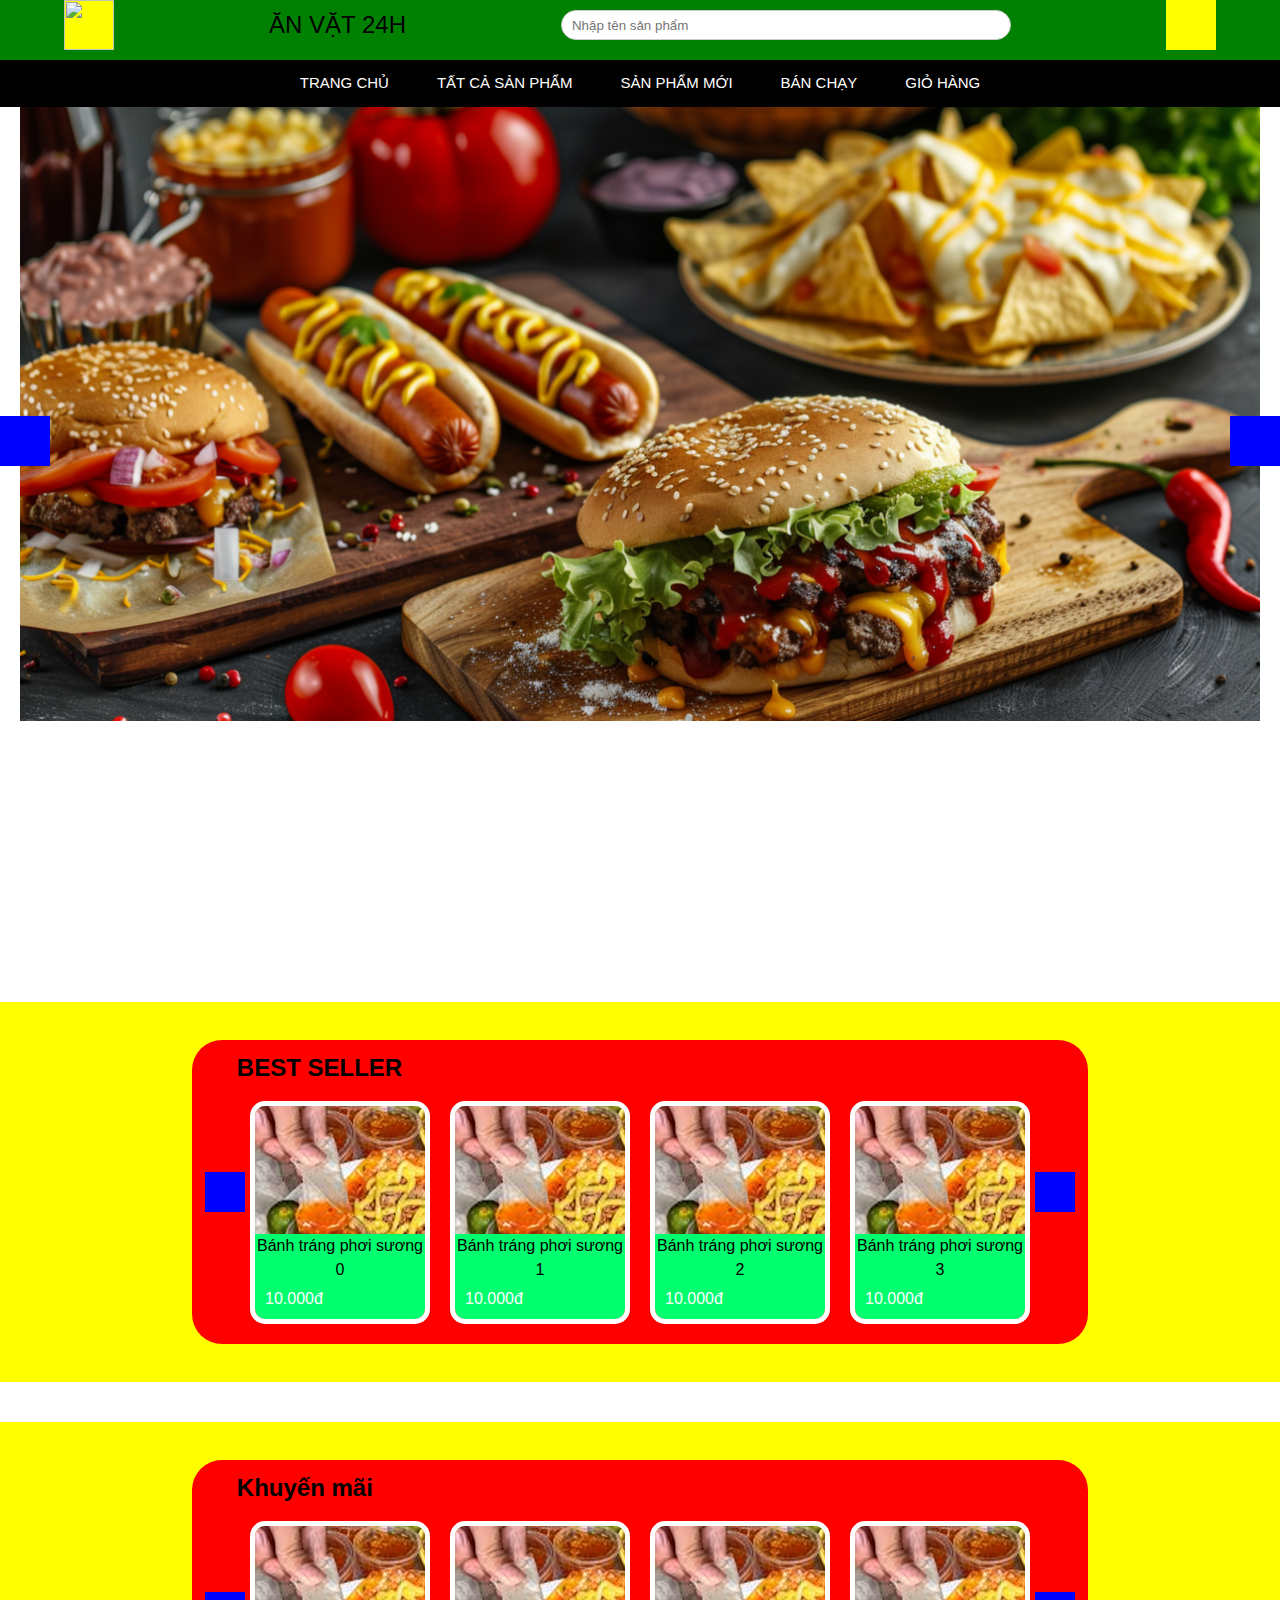
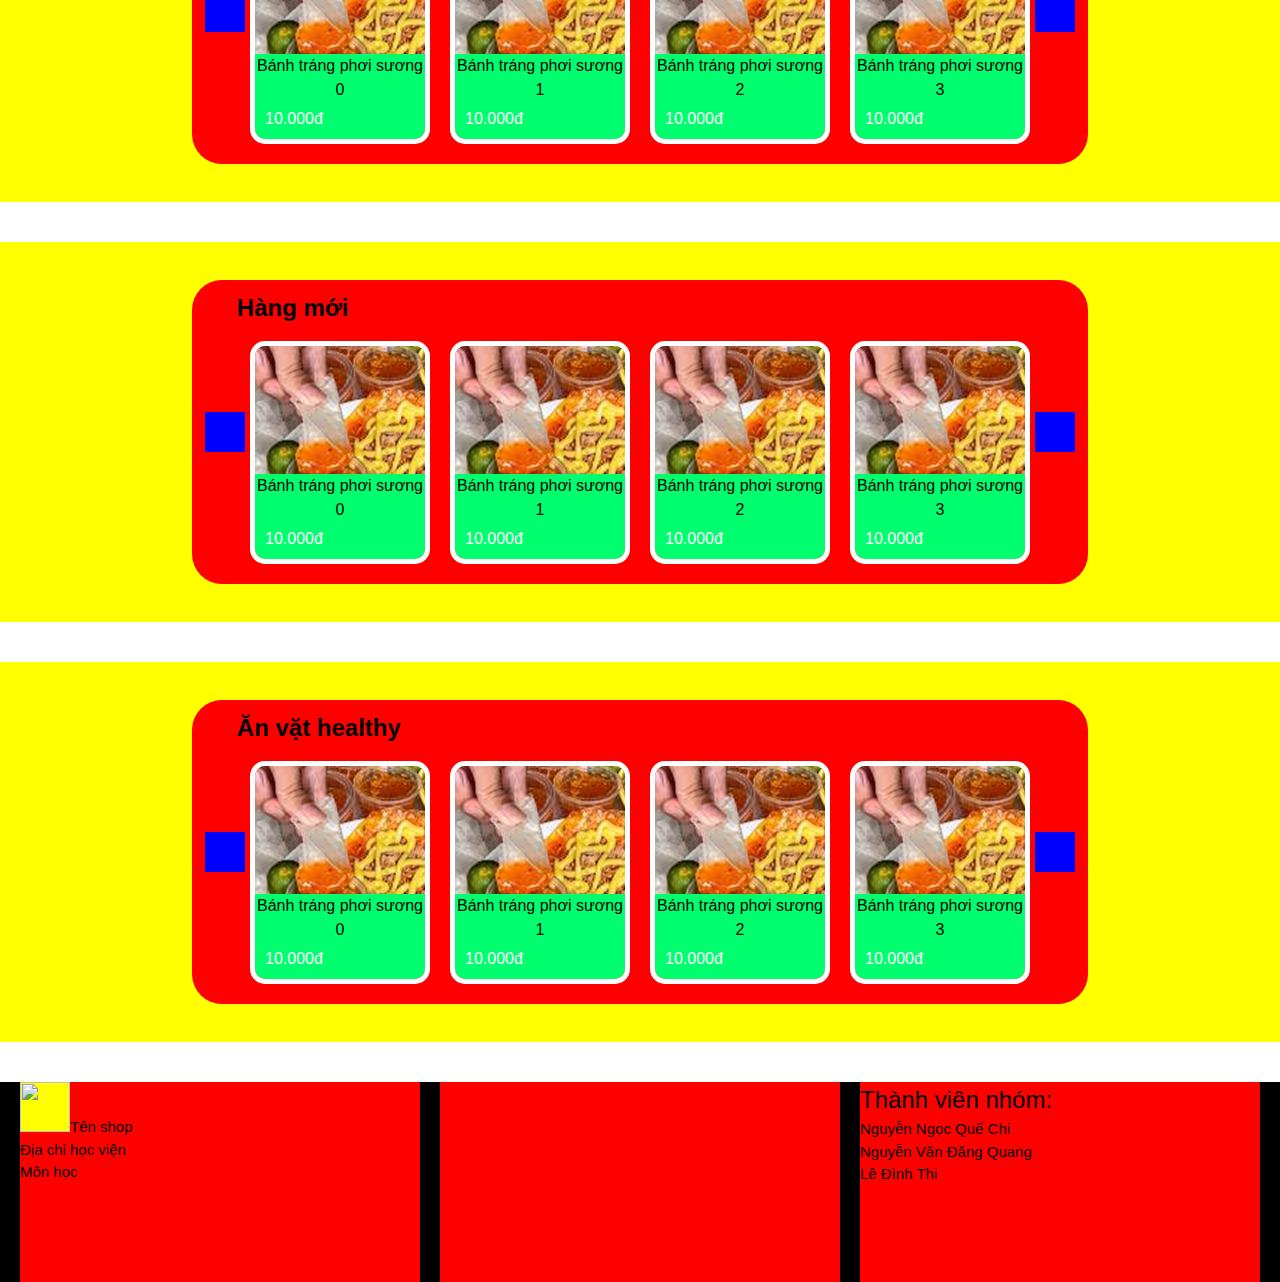
==== index.html @ 22b204b5 "product, slider script" ====
<!DOCTYPE html>
<html lang="en">
<head>
    <meta charset="UTF-8">
    <meta name="viewport" content="width=device-width, initial-scale=1.0">
    <title>Ăn vặt 24h</title>
    <link rel="stylesheet" href="./assets/css/index.css">
    
</head>
<body>
    <header>
        <div class="header-container">
            <img src="" alt="" class="logo">
            <p>ĂN VẶT 24H</p>
            <input type="text" class="search-bar" placeholder="Nhập tên sản phẩm">
            <button class="cart"></button>
        </div>
        <nav>
            <div class="nav-container">
                <a class="nav-item upper" href="#">Trang chủ</a>
                <a class="nav-item upper" href="#all-product">Tất cả sản phẩm</a>
                <a class="nav-item upper" href="#new-product">Sản phẩm mới</a>
                <a class="nav-item upper" href="#best-sellers">Bán chạy</a>
                <a class="nav-item upper" href="#cart">Giỏ hàng</a>
            </div>
        </nav>
    </header>

    <div class="slider">
        <div class="slide-container">
            <div class="slide show" ></div>
            <div class="slide" ></div>
            <div class="slide" ></div>
            <div class="slide" ></div>
        </div>
        <div class="slide-btn-container">
            <button class="left-btn" onclick="changeSlide(-1)"></button>
            <button class="right-btn" onclick="changeSlide(1)"></button>
        </div>
    </div>

    <div class="section">
        <div class="section-content-container">
            <div class="section-title upper">Best seller</div>
            <div class="product-list"></div>
        </div>
        <div class="section-btn-container">
            <button class="prev-btn"></button>
            <button class="next-btn"></button>
        </div>
    </div>
    <div class="section">
        <div class="section-content-container">
            <div class="section-title">Khuyến mãi</div>
            <div class="product-list"></div>
        </div>
        <div class="section-btn-container">
            <button class="prev-btn"></button>
            <button class="next-btn"></button>
        </div>
    </div>
    <div class="section">
        <div class="section-content-container">
            <div class="section-title">Hàng mới</div>
            <div class="product-list"></div>
        </div>
        <div class="section-btn-container">
            <button class="prev-btn"></button>
            <button class="next-btn"></button>
        </div>
    </div>
    <div class="section">
        <div class="section-content-container">
            <div class="section-title">Ăn vặt healthy</div>
            <div class="product-list"></div>
        </div>
        <div class="section-btn-container">
            <button class="prev-btn"></button>
            <button class="next-btn"></button>
        </div>
    </div>

    <footer>
        <div class="info">
            <img src="" alt="" class="logo">Tên shop
            <ul>
                <li>Địa chỉ học viện</li>
                <li>Môn học</li>
            </ul>
        </div>
        <div class="quick-access">
            
        </div>
        <div class="mssvs">
            <p>Thành viên nhóm:</p>
            <ul>
                <li>Nguyễn Ngọc Quế Chi</li>
                <li>Nguyễn Văn Đăng Quang</li>
                <li>Lê Đình Thi</li>
            </ul>
        </div>
    </footer>

    
    <script src="./scripts/slider.js"></script>
    <script src="./scripts/product.js"></script>
</body>
</html>
---- assets/css/index.css ----
* {
    padding: 0;
    margin: 0;
    box-sizing: border-box;
}

.upper {text-transform: uppercase;}
.no-decor-text {text-decoration: none;}
.haft {width: 50%;}
.full {width: 100%;}
.hid {display: none!important;}
.show {display: block!important;}
p {
    font-size: 24px; /* Kích thước chữ cho tiêu đề */
    margin: 0; /* Bỏ khoảng cách mặc định */
}
button {
    border: none;
}
html {
    font-family: Verdana, sans-serif;
    line-height: 22.5px;
    font-size: 15px;
    scroll-behavior: smooth;
}
body {
    background-color: white;    
    height: auto;
    line-height: 1.5;
    max-width: 100vw;
    height: 100vh;
}


#header {}
header {
    position: fixed;
    top: 0;
    left: 0;
    right: 0;
    z-index: 1;
    background-color: green;
}

.header-container {
    display: flex;
    align-items: center;
    justify-content: space-between;
    height: 50px;
    margin: 0 auto; /* Căn giữa*/
    width: 90%;
}

.logo {
    width: 50px;
    height: 50px;
    background-color: yellow;
}

.header-container p {
    position: relative;
}

.search-bar {
    border: 1px solid #ccc;
    border-radius: 20px;
    width: 450px;
    height:  30px;
    line-height: 24px;
}

.search-bar::placeholder {
    padding-left: 10px;
}

.cart {
    width: 50px;
    height: 50px;
    background-color: yellow;
}

nav {
    display: flex;
    margin-top: 10px;
    justify-content: space-between;
    align-items: center;
    height: fit-content;
    background-color: black;
    width: 100%;
}

.nav-container {
    display: flex;
    justify-content: center;
    align-items: center;
    width: fit-content;
    font-size: 0;
    height: 100%;
    position: relative;
    left: 50%;
    transform: translateX(-50%);
}

.nav-item {
    font-size: 15px;
    display: inline-block;
    text-align: center;
    padding: 12px 24px;
    color: white;
    text-decoration: none;
    background-color: black;
}

.nav-item:hover {
    background-color: #ccc;
    color: black;
}

#slider {}
.slider {
    position: relative;
    width: 100%;
    height: 90%;
    margin: 96px auto;
    overflow: hidden;
}

.slide-container {
    position: relative;
    display: flex;
    width: 100%;
    height: 100%;
    align-items: center;
    transition: transform 1.2s ease-in-out; /* Animation cho chuyển động */
}

.slide {
    position: relative;
    min-width: calc(100% - 40px);
    height: 800px; /* Tính giá trị sau */
    margin: 0 20px;
    background: url(../img/slide-1.png) no-repeat ;
    background-size: 100%;
}

.slide-btn-container {
    position: absolute;
    top: calc(0.4 * 800px);
    width: 100%;
    display: flex;
    justify-content: space-between;
}

.slide-btn-container button {
    width: 50px;
    height: 50px;
    background-color: blue;
}

#section {}
.section {
    height: 380px;
    width: 100%;
    background-color: yellow;
    margin-top: 40px;
    display: flex;
    justify-content: center;
    align-items: center;
}

.section-content-container {
    width: 70%;
    height: 80%;
    margin: 0 auto;
    background-color: red;
    border-radius: 30px;
    display: flex;
    flex-direction: column;
    justify-content: flex-start;
    align-items: center;
}

.section-title {
    font-size: 24px;
    font-weight: bold;
    margin-bottom: 20px;
    width: 90%;
    height: fit-content;
    text-align: left;
    position: relative;
    top: 10px;
    /* border: 1px solid black; */
}

#product {}
.product-list {
    position: relative;
    display: flex;
    margin-top: 10px;
    /* width: 86%; */
    height: 70%;
    padding: 0 20px;
    transition: transform 0.6s ease-in-out;
    column-count: 4;
    column-gap: 30px;
    /* border: 1px solid black; */
}

.product {
    width: 170px;
    min-width: 20%;
    background-color: rgb(0, 255, 110);
    border-radius: 10px;
    overflow: hidden;
    outline: 5px solid white;
    /* transition: transform 0.6s ease-in-out; */
}

.product .product-img {
    position: relative;
    width: 100%;
    height: 60%;
    margin: 0 auto;
    background: url(../img/banh-trang-phoi-suong.png) no-repeat;
}

.product .name {
    font-size: 16px;
    text-align: center;
}

.product .price {
    font-size: 16px;
    color: white;
    text-align: left;
    text-indent: 10px;
    margin-top: 5px;
}

.section-btn-container {
    position: absolute;
    display: flex;
    width: 68%;
    justify-content: space-between;
}

.section-btn-container button {
    width: 40px;
    height: 40px;
    background-color: blue;
}

#footer {}
footer {
    display: flex;
    justify-content: space-evenly;
    width: 100%;
    height: 200px;
    background-color: black;
    margin-top: 40px;
}

footer div {
    width: 400px;
    background-color: red;
}

#animation {}
@keyframes slide-in-right {
    0% {
        transform: translateX(100vw);
    }

    100% {
        transform: translateX(0);
    }
}

.slide-in-right-normal {
    animation: slide-in-right 5s cubic-bezier(0.250, 0.460, 0.450, 0.940) 0s infinite normal both;
    
}

@keyframes slide-out-left {
    0% {
        transform: translateX(0);
    }
    
    100% {
        transform: translateX(-100vw);
    }
}

.slide-out-left-normal {
    animation: slide-out-left 5s cubic-bezier(0.250, 0.460, 0.450, 0.940) 0s infinite normal both;
}
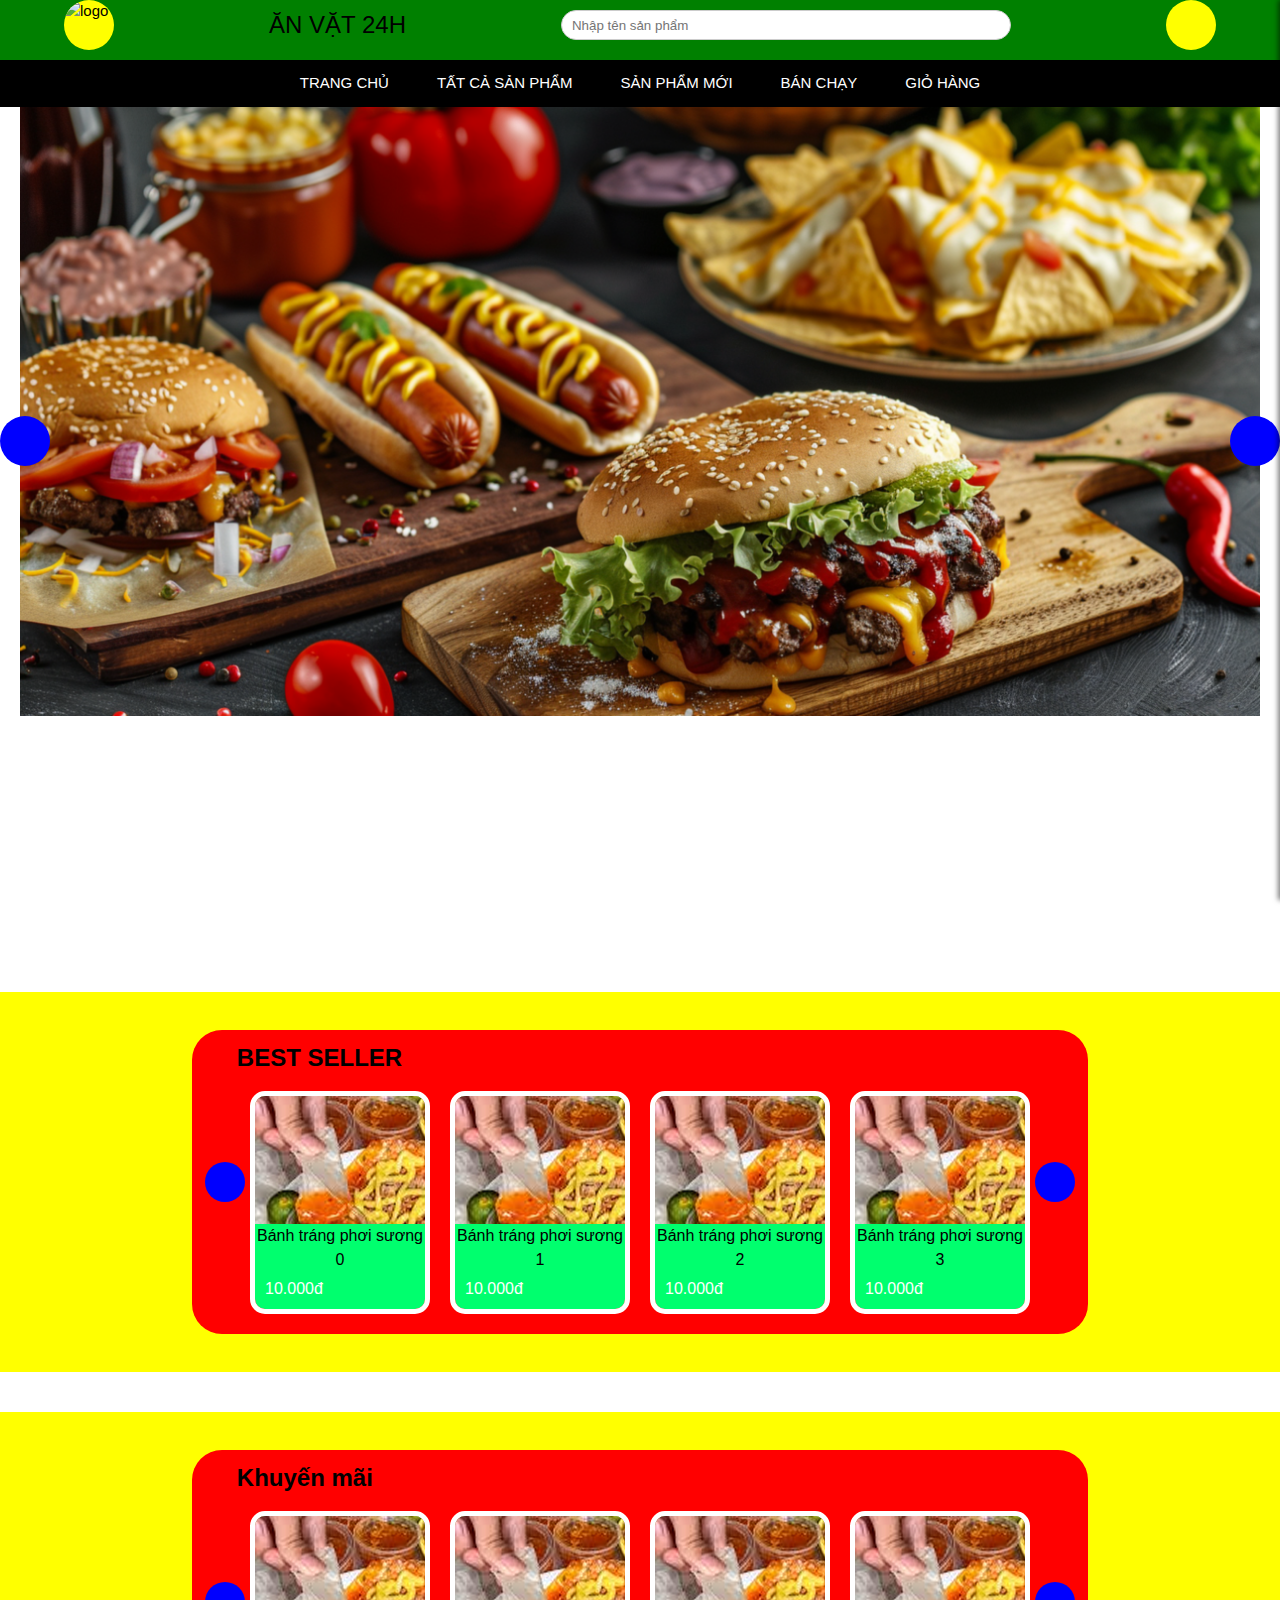
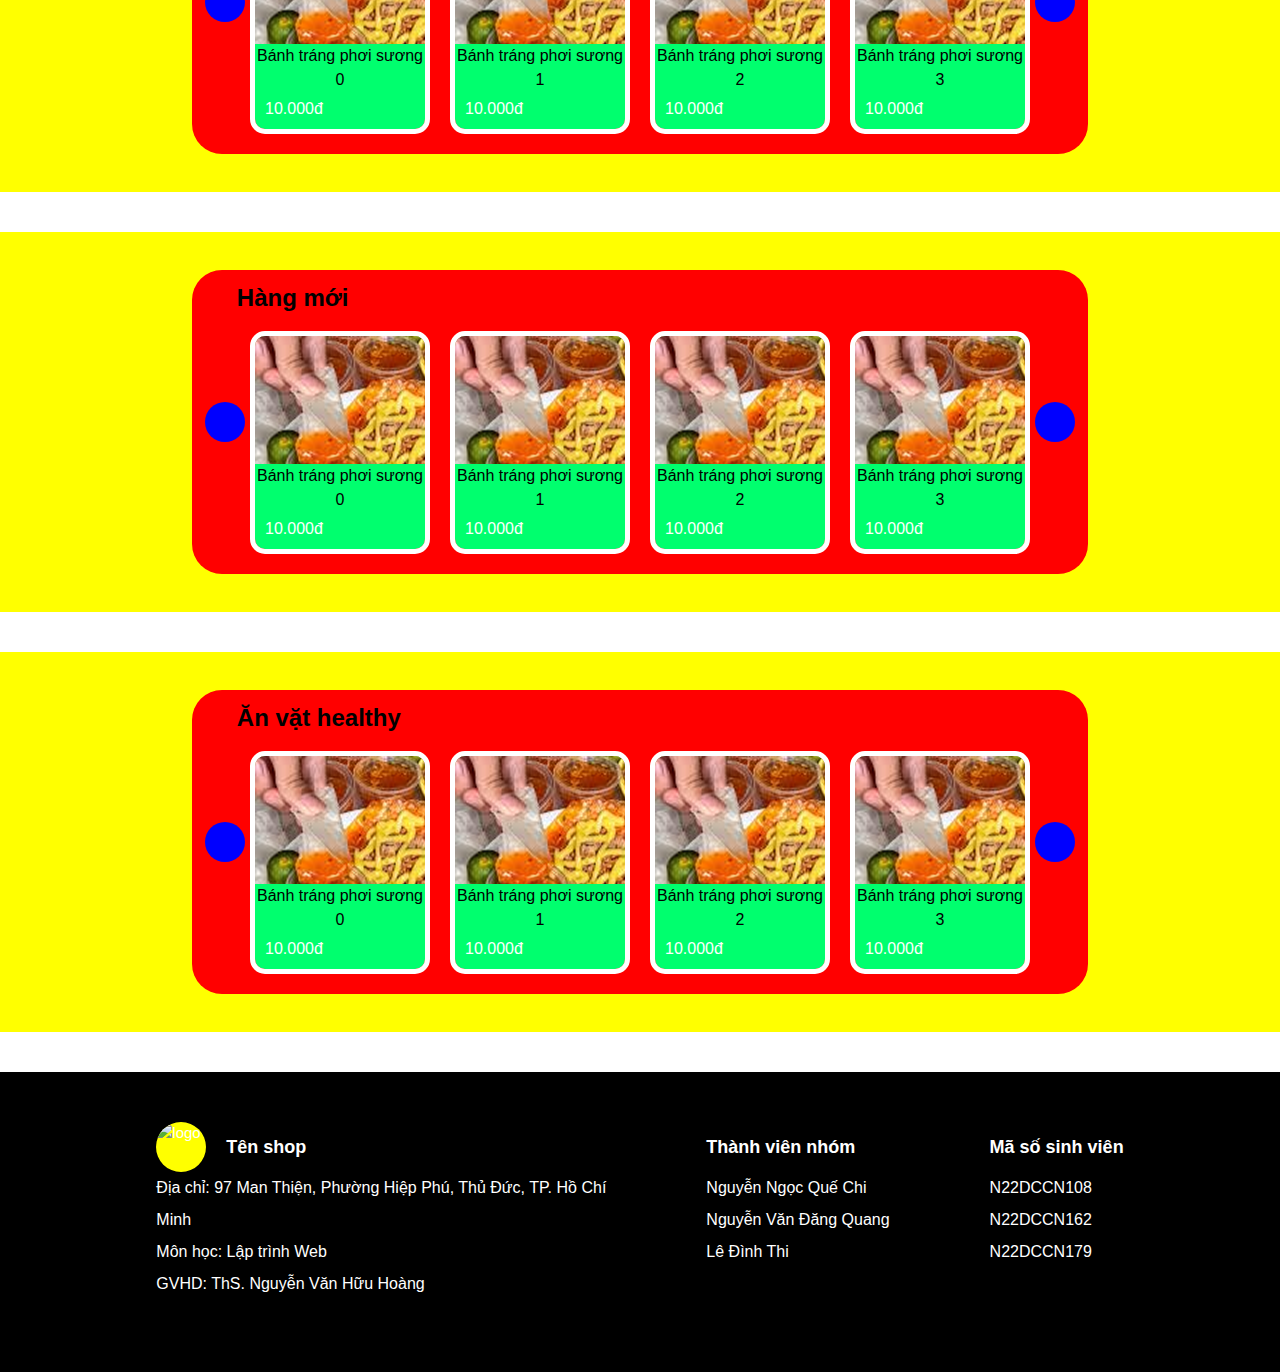
==== commit b04e9985: "a lot" ====
--- a/index.html
+++ b/index.html
@@ -10,10 +10,10 @@
 <body>
     <header>
         <div class="header-container">
-            <img src="" alt="" class="logo">
+            <img src="" alt="logo" class="logo">
             <p>ĂN VẶT 24H</p>
             <input type="text" class="search-bar" placeholder="Nhập tên sản phẩm">
-            <button class="cart"></button>
+            <button class="cart-btn"></button>
         </div>
         <nav>
             <div class="nav-container">
@@ -25,6 +25,74 @@
             </div>
         </nav>
     </header>
+
+    <div class="overlay"></div>
+    <div class="cart-side-section">
+        <button class="close-cart-btn"></button>
+        <div class="cart-section-title">
+            <i class="icon-cart"></i>
+            <p>Sản phẩm</p>
+        </div>
+        <div class="cart-list">
+            <div class="cart-item">
+                <div class="item-quantity">
+                    <button class="plus-btn">+</button>
+                    <p class="quantity">1</p>
+                    <button class="minus-btn">-</button>
+                </div>
+                <img src="" alt="">
+                <div class="cart-item-info">
+                    <p class="item-name">Bánh tráng phơi sương</p>
+                    <div class="calculate">
+                        <span class="unit-price">10.000đ</span>
+                         x 
+                        <span class="quantity">1</span>
+                    </div>
+                    <p class="total-price">10.000đ</p>
+                </div>
+                <button class="remove-btn"></button>
+            </div>
+            <div class="cart-item">
+                <div class="item-quantity">
+                    <button class="plus-btn">+</button>
+                    <p class="quantity">2</p>
+                    <button class="minus-btn">-</button>
+                </div>
+                <img src="" alt="">
+                <div class="cart-item-info">
+                    <p class="item-name">Bánh tráng phơi sương</p>
+                    <div class="calculate">
+                        <span class="unit-price">10.000đ</span>
+                         x 
+                        <span class="quantity">2</span>
+                    </div>
+                    <p class="total-price">20.000đ</p>
+                </div>
+                <button class="remove-btn"></button>
+            </div>
+            <div class="cart-item">
+                <div class="item-quantity">
+                    <button class="plus-btn">+</button>
+                    <p class="quantity">3</p>
+                    <button class="minus-btn">-</button>
+                </div>
+                <img src="" alt="">
+                <div class="cart-item-info">
+                    <p class="item-name">Bánh tráng phơi sương</p>
+                    <div class="calculate">
+                        <span class="unit-price">10.000đ</span>
+                         x 
+                        <span class="quantity">3</span>
+                    </div>
+                    <p class="total-price">30.000đ</p>
+                </div>
+                <button class="remove-btn"></button>
+            </div>
+        </div>
+        <div class="cart-link">
+            <a href="">Xem giỏ hàng</a>
+        </div>
+    </div>
 
     <div class="slider">
         <div class="slide-container">
@@ -81,28 +149,41 @@
     </div>
 
     <footer>
-        <div class="info">
-            <img src="" alt="" class="logo">Tên shop
+        <div class="footer-column">
+            <div class="footer-column-title">
+                <img src="" alt="logo" class="logo">
+                <p>Tên shop</p>
+            </div>
             <ul>
-                <li>Địa chỉ học viện</li>
-                <li>Môn học</li>
+                <li>Địa chỉ: 97 Man Thiện, Phường Hiệp Phú, Thủ Đức, TP. Hồ Chí Minh</li>
+                <li>Môn học: Lập trình Web</li>
+                <li>GVHD: ThS. Nguyễn Văn Hữu Hoàng</li>
             </ul>
         </div>
-        <div class="quick-access">
-            
-        </div>
-        <div class="mssvs">
-            <p>Thành viên nhóm:</p>
+        <div class="footer-column">
+            <div class="footer-column-title">
+                <p>Thành viên nhóm</p>
+            </div>
             <ul>
                 <li>Nguyễn Ngọc Quế Chi</li>
                 <li>Nguyễn Văn Đăng Quang</li>
                 <li>Lê Đình Thi</li>
             </ul>
         </div>
+        <div class="footer-column">
+            <div class="footer-column-title">
+                <p>Mã số sinh viên</p>
+            </div>
+            <ul>
+                <li>N22DCCN108</li>
+                <li>N22DCCN162</li>
+                <li>N22DCCN179</li>
+            </ul>
+        </div>
     </footer>
 
-    
     <script src="./scripts/slider.js"></script>
     <script src="./scripts/product.js"></script>
+    <script src="./scripts/toggle_cart_section.js"></script>
 </body>
 </html>--- a/assets/css/index.css
+++ b/assets/css/index.css
@@ -10,12 +10,17 @@
 .full {width: 100%;}
 .hid {display: none!important;}
 .show {display: block!important;}
+.no-scroll {overflow: hidden;}
+a {
+    text-decoration: none;
+}
 p {
-    font-size: 24px; /* Kích thước chữ cho tiêu đề */
-    margin: 0; /* Bỏ khoảng cách mặc định */
+    font-size: 24px;
+    margin: 0;
 }
 button {
     border: none;
+    border-radius: 50%;
 }
 html {
     font-family: Verdana, sans-serif;
@@ -27,10 +32,10 @@
     background-color: white;    
     height: auto;
     line-height: 1.5;
-    max-width: 100vw;
-    height: 100vh;
-}
-
+    width: 100%;
+    height: 100%;
+    box-sizing: border-box;
+}
 
 #header {}
 header {
@@ -38,7 +43,7 @@
     top: 0;
     left: 0;
     right: 0;
-    z-index: 1;
+    z-index: 10;
     background-color: green;
 }
 
@@ -47,13 +52,14 @@
     align-items: center;
     justify-content: space-between;
     height: 50px;
-    margin: 0 auto; /* Căn giữa*/
+    margin: 0 auto;
     width: 90%;
 }
 
 .logo {
     width: 50px;
     height: 50px;
+    border-radius: 50%;
     background-color: yellow;
 }
 
@@ -73,7 +79,7 @@
     padding-left: 10px;
 }
 
-.cart {
+.cart-btn {
     width: 50px;
     height: 50px;
     background-color: yellow;
@@ -107,13 +113,157 @@
     text-align: center;
     padding: 12px 24px;
     color: white;
-    text-decoration: none;
     background-color: black;
 }
 
 .nav-item:hover {
     background-color: #ccc;
     color: black;
+}
+
+.overlay {
+    position: fixed;
+    top: 0;
+    left: 0;
+    width: 100%;
+    height: 100%;
+    background-color: rgba(0, 0, 0, 0.5);
+    display: none;
+    z-index: 20;
+}
+
+#cart-section {}
+.cart-side-section {
+    position: fixed;
+    top: 0;
+    right: 0;
+    width: 700px;
+    height: 100vh;
+    background-color: white;
+    box-shadow: -2px 0 5px rgba(0, 0, 0, 0.5);
+    z-index: 30;
+    transform: translateX(100%);
+    transition: transform 0.1s ease-in-out;
+    display: flex;
+    flex-direction: column;
+    gap: 20px;
+    align-items: center;
+    overflow: hidden;
+}
+
+.cart-section-title {
+    display: inline-flex;
+    width: 90%;
+    align-items: center;
+    gap: 10px;
+    margin-top: 20px;
+}
+
+.cart-section-title p {
+    font-size: 18px;
+}
+
+.icon-cart {
+    width: 36px;
+    height: 36px;
+    background-color: blue;
+}
+
+.close-cart-btn {
+    position: absolute;
+    top: 20px;
+    right: 40px;
+    width: 36px;
+    height: 36px;
+    background-color: red;
+}
+
+.cart-list {
+    display: flex;
+    flex-direction: column;
+    align-items: center;
+    gap: 5px;
+    width: 100%;
+    height: 80%;
+    overflow-y: scroll;
+    padding: 20px;
+    box-sizing: border-box;
+}
+
+.cart-item {
+    width: 100%;
+    height: 100px;
+    background-color: beige;
+    display: grid;
+    grid-template-areas: 'quantity image info info info remove-btn';
+    /* justify-content: space-between; */
+    align-items: center;
+    padding: 0 20px;
+    box-sizing: border-box;
+}
+
+.cart-item .item-quantity {
+    grid-area: quantity;
+    justify-self: start;
+    text-align: center;
+}
+
+.item-quantity button {
+    border: 1px solid black;
+    border-radius: 5px;
+    width: 26px;
+    height: 26px;
+    line-height: 26px;
+    font-size: 30px;
+}
+
+.item-quantity p {
+    font-size: 20px;
+}
+
+.cart-item img {
+    grid-area: image;
+    width: 60px;
+    height: 60px;
+    border-radius: 50%;
+    background-color: blue;
+}
+
+.cart-item .item-info {
+    grid-area: info;
+}
+
+.cart-item .remove-btn {
+    grid-area: remove-btn;
+    justify-self: end;
+    width: 30px;
+    height: 30px;
+    background-color: red;
+}
+
+
+.cart-link {
+    position: sticky;
+    display: flex;
+    justify-content: center;
+    bottom: 0;
+    width: 100%;
+    height: 150px;
+}
+
+.cart-link a {
+    width: 80%;
+    height: 40px;
+    line-height: 40px;
+    font-size: 18px;
+    text-align: center;
+    border-radius: 20px;
+    color: white;
+    background-color: green;
+}
+
+.cart-link a:hover {
+    background-color: rgb(0, 100, 0);
 }
 
 #slider {}
@@ -253,16 +403,42 @@
 #footer {}
 footer {
     display: flex;
-    justify-content: space-evenly;
-    width: 100%;
-    height: 200px;
+    justify-content: center;
+    align-items: center;
+    width: 100%;
+    height: 300px;
     background-color: black;
     margin-top: 40px;
 }
 
-footer div {
-    width: 400px;
-    background-color: red;
+.footer-column {
+    width: fit-content;
+    max-width: 450px;
+    min-height: 200px;
+    margin: auto 50px;
+    color: white;
+}
+
+footer p {
+    font-size: 18px;
+    font-weight: bold;
+}
+
+footer ul {
+    text-align: justify;
+    list-style: none;
+}
+
+footer li {
+    font-size: 16px;
+    line-height: 32px;
+}
+
+.footer-column-title {
+    display: inline-flex;
+    align-items: center;
+    gap: 20px;
+    min-height: 50px;
 }
 
 #animation {}
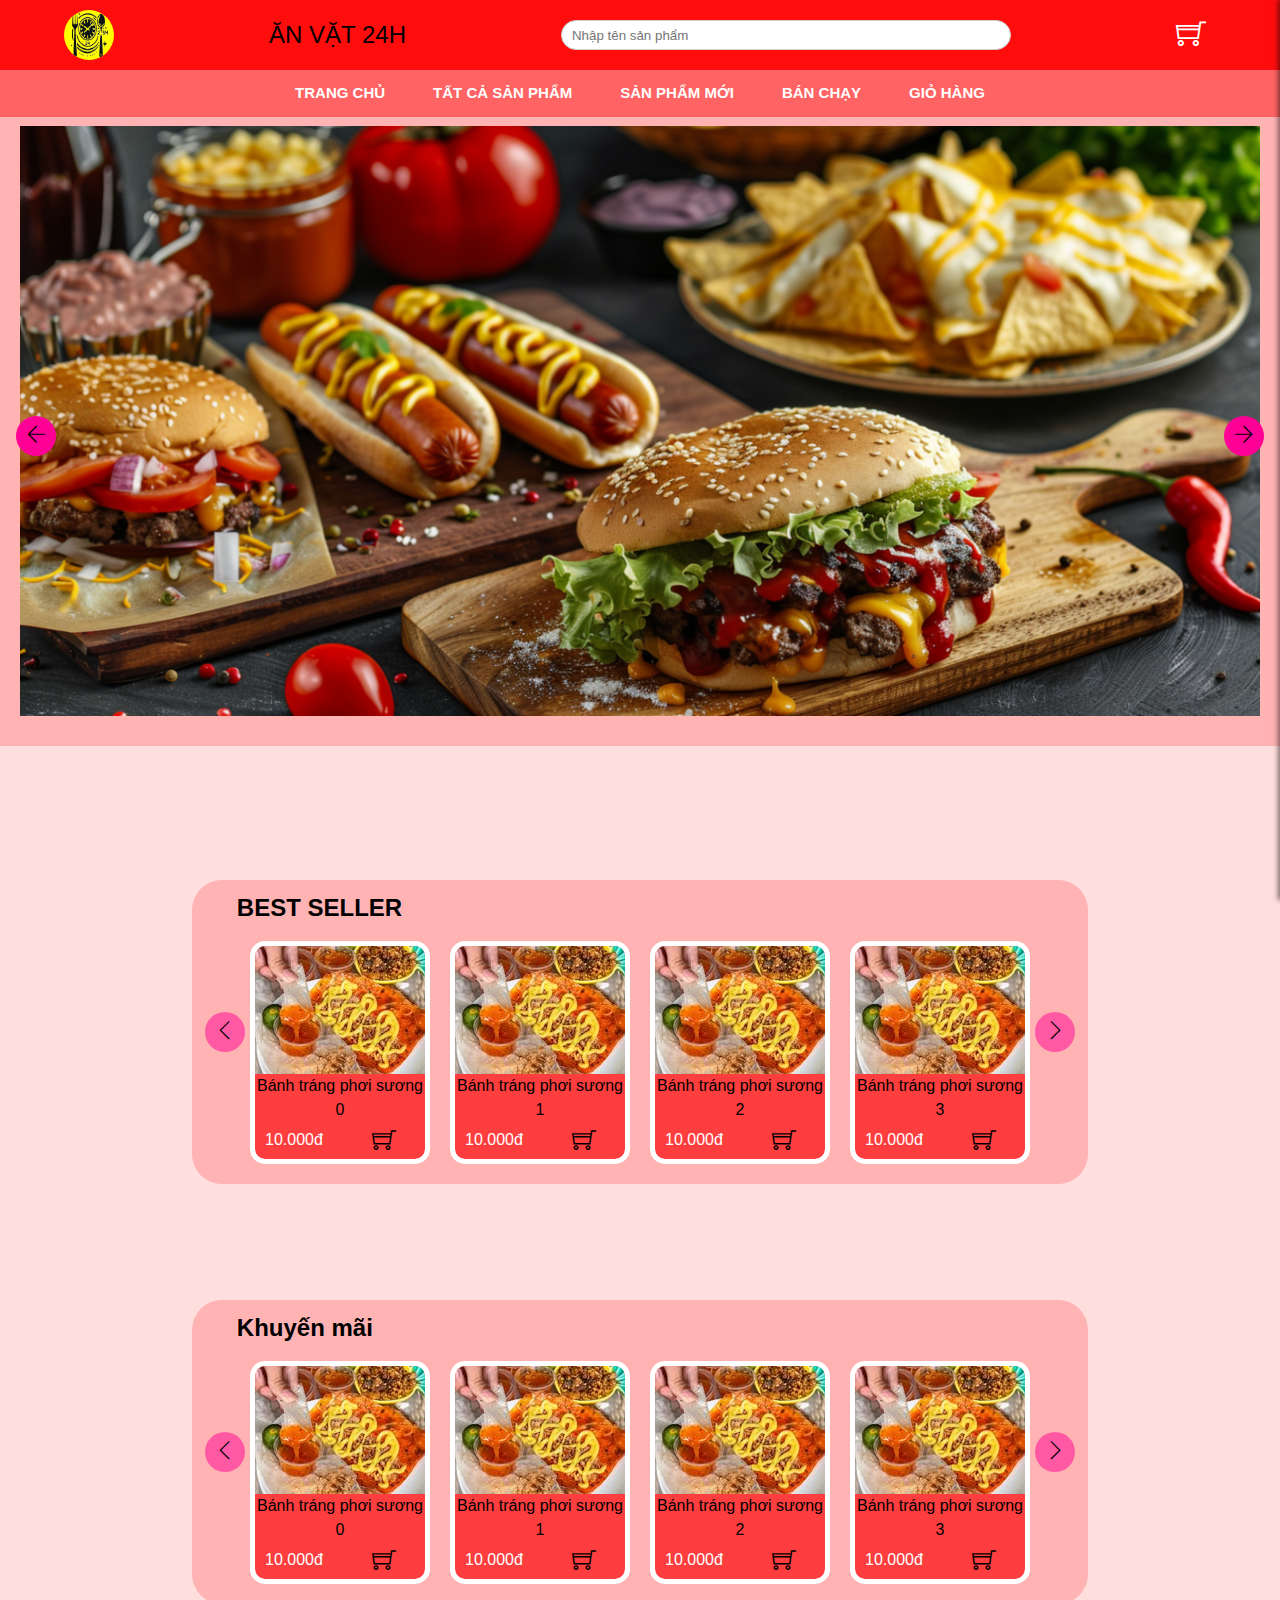
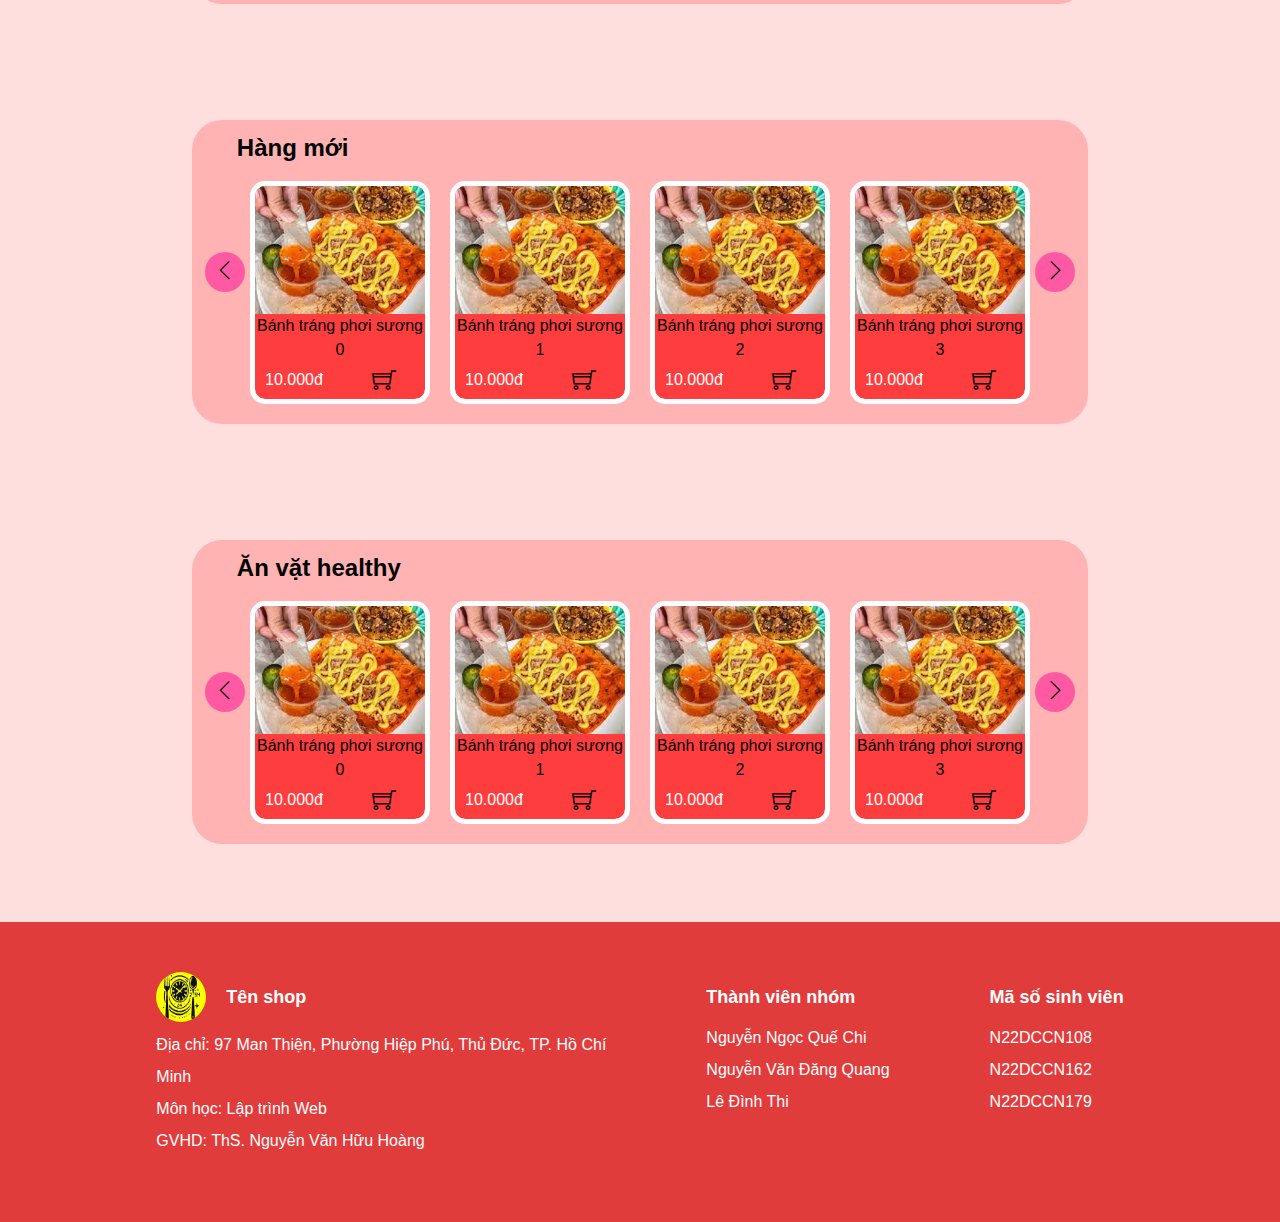
==== commit 7b1e8afb: "alot" ====
--- a/index.html
+++ b/index.html
@@ -5,15 +5,17 @@
     <meta name="viewport" content="width=device-width, initial-scale=1.0">
     <title>Ăn vặt 24h</title>
     <link rel="stylesheet" href="./assets/css/index.css">
-    
+    <link rel="stylesheet" href="./assets/fonts_icons/themify-icons-font/themify-icons/themify-icons.css">
 </head>
-<body>
+<div>
     <header>
         <div class="header-container">
             <img src="" alt="logo" class="logo">
             <p>ĂN VẶT 24H</p>
             <input type="text" class="search-bar" placeholder="Nhập tên sản phẩm">
-            <button class="cart-btn"></button>
+            <button class="cart-btn btn-hover-black-transparent">
+                <i class="ti-shopping-cart"></i>
+            </button>
         </div>
         <nav>
             <div class="nav-container">
@@ -21,130 +23,226 @@
                 <a class="nav-item upper" href="#all-product">Tất cả sản phẩm</a>
                 <a class="nav-item upper" href="#new-product">Sản phẩm mới</a>
                 <a class="nav-item upper" href="#best-sellers">Bán chạy</a>
-                <a class="nav-item upper" href="#cart">Giỏ hàng</a>
+                <a class="nav-item upper" href="test.html">Giỏ hàng</a>
             </div>
         </nav>
     </header>
 
-    <div class="overlay"></div>
-    <div class="cart-side-section">
-        <button class="close-cart-btn"></button>
-        <div class="cart-section-title">
-            <i class="icon-cart"></i>
-            <p>Sản phẩm</p>
-        </div>
-        <div class="cart-list">
-            <div class="cart-item">
-                <div class="item-quantity">
-                    <button class="plus-btn">+</button>
-                    <p class="quantity">1</p>
-                    <button class="minus-btn">-</button>
-                </div>
-                <img src="" alt="">
-                <div class="cart-item-info">
-                    <p class="item-name">Bánh tráng phơi sương</p>
-                    <div class="calculate">
-                        <span class="unit-price">10.000đ</span>
-                         x 
-                        <span class="quantity">1</span>
-                    </div>
-                    <p class="total-price">10.000đ</p>
-                </div>
-                <button class="remove-btn"></button>
-            </div>
-            <div class="cart-item">
-                <div class="item-quantity">
-                    <button class="plus-btn">+</button>
-                    <p class="quantity">2</p>
-                    <button class="minus-btn">-</button>
-                </div>
-                <img src="" alt="">
-                <div class="cart-item-info">
-                    <p class="item-name">Bánh tráng phơi sương</p>
-                    <div class="calculate">
-                        <span class="unit-price">10.000đ</span>
-                         x 
-                        <span class="quantity">2</span>
-                    </div>
-                    <p class="total-price">20.000đ</p>
-                </div>
-                <button class="remove-btn"></button>
-            </div>
-            <div class="cart-item">
-                <div class="item-quantity">
-                    <button class="plus-btn">+</button>
-                    <p class="quantity">3</p>
-                    <button class="minus-btn">-</button>
-                </div>
-                <img src="" alt="">
-                <div class="cart-item-info">
-                    <p class="item-name">Bánh tráng phơi sương</p>
-                    <div class="calculate">
-                        <span class="unit-price">10.000đ</span>
-                         x 
-                        <span class="quantity">3</span>
-                    </div>
-                    <p class="total-price">30.000đ</p>
-                </div>
-                <button class="remove-btn"></button>
-            </div>
-        </div>
-        <div class="cart-link">
-            <a href="">Xem giỏ hàng</a>
-        </div>
-    </div>
-
-    <div class="slider">
-        <div class="slide-container">
-            <div class="slide show" ></div>
-            <div class="slide" ></div>
-            <div class="slide" ></div>
-            <div class="slide" ></div>
-        </div>
-        <div class="slide-btn-container">
-            <button class="left-btn" onclick="changeSlide(-1)"></button>
-            <button class="right-btn" onclick="changeSlide(1)"></button>
-        </div>
-    </div>
-
-    <div class="section">
-        <div class="section-content-container">
-            <div class="section-title upper">Best seller</div>
-            <div class="product-list"></div>
-        </div>
-        <div class="section-btn-container">
-            <button class="prev-btn"></button>
-            <button class="next-btn"></button>
-        </div>
-    </div>
-    <div class="section">
-        <div class="section-content-container">
-            <div class="section-title">Khuyến mãi</div>
-            <div class="product-list"></div>
-        </div>
-        <div class="section-btn-container">
-            <button class="prev-btn"></button>
-            <button class="next-btn"></button>
-        </div>
-    </div>
-    <div class="section">
-        <div class="section-content-container">
-            <div class="section-title">Hàng mới</div>
-            <div class="product-list"></div>
-        </div>
-        <div class="section-btn-container">
-            <button class="prev-btn"></button>
-            <button class="next-btn"></button>
-        </div>
-    </div>
-    <div class="section">
-        <div class="section-content-container">
-            <div class="section-title">Ăn vặt healthy</div>
-            <div class="product-list"></div>
-        </div>
-        <div class="section-btn-container">
-            <button class="prev-btn"></button>
-            <button class="next-btn"></button>
+    <div id="content">
+        <div class="overlay"></div>
+        <div class="cart-side-section">
+            <button class="close-cart-btn btn-hover-black-transparent">x</button>
+            <div class="cart-section-title">
+                <div class="icon-container">
+                    <i class="ti-shopping-cart-full"></i>
+                </div>
+                <p>Sản phẩm</p>
+            </div>
+            <div class="cart-list">
+                <div class="cart-item">
+                    <div class="item-quantity">
+                        <button class="plus-btn">+</button>
+                        <p class="quantity">1</p>
+                        <button class="minus-btn">-</button>
+                    </div>
+                    <img src="" alt="">
+                    <div class="cart-item-info">
+                        <p class="item-name">Bánh tráng phơi sương</p>
+                        <div class="calculate">
+                            <span class="unit-price">10.000đ</span>
+                            x 
+                            <span class="quantity">1</span>
+                        </div>
+                        <p class="total-price">10.000đ</p>
+                    </div>
+                    <button class="remove-btn btn-hover-black-transparent">x</button>
+                </div>
+                <div class="cart-item">
+                    <div class="item-quantity">
+                        <button class="plus-btn">+</button>
+                        <p class="quantity">2</p>
+                        <button class="minus-btn">-</button>
+                    </div>
+                    <img src="" alt="">
+                    <div class="cart-item-info">
+                        <p class="item-name">Bánh tráng phơi sương</p>
+                        <div class="calculate">
+                            <span class="unit-price">10.000đ</span>
+                            x 
+                            <span class="quantity">2</span>
+                        </div>
+                        <p class="total-price">20.000đ</p>
+                    </div>
+                    <button class="remove-btn btn-hover-black-transparent">x</button>
+                </div>
+                <div class="cart-item">
+                    <div class="item-quantity">
+                        <button class="plus-btn">+</button>
+                        <p class="quantity">3</p>
+                        <button class="minus-btn">-</button>
+                    </div>
+                    <img src="" alt="">
+                    <div class="cart-item-info">
+                        <p class="item-name">Bánh tráng phơi sương</p>
+                        <div class="calculate">
+                            <span class="unit-price">10.000đ</span>
+                            x 
+                            <span class="quantity">3</span>
+                        </div>
+                        <p class="total-price">30.000đ</p>
+                    </div>
+                    <button class="remove-btn btn-hover-black-transparent">x</button>
+                </div>
+                <div class="cart-item">
+                    <div class="item-quantity">
+                        <button class="plus-btn">+</button>
+                        <p class="quantity">3</p>
+                        <button class="minus-btn">-</button>
+                    </div>
+                    <img src="" alt="">
+                    <div class="cart-item-info">
+                        <p class="item-name">Bánh tráng phơi sương</p>
+                        <div class="calculate">
+                            <span class="unit-price">10.000đ</span>
+                            x 
+                            <span class="quantity">3</span>
+                        </div>
+                        <p class="total-price">30.000đ</p>
+                    </div>
+                    <button class="remove-btn btn-hover-black-transparent">x</button>
+                </div>
+                <div class="cart-item">
+                    <div class="item-quantity">
+                        <button class="plus-btn">+</button>
+                        <p class="quantity">3</p>
+                        <button class="minus-btn">-</button>
+                    </div>
+                    <img src="" alt="">
+                    <div class="cart-item-info">
+                        <p class="item-name">Bánh tráng phơi sương</p>
+                        <div class="calculate">
+                            <span class="unit-price">10.000đ</span>
+                            x 
+                            <span class="quantity">3</span>
+                        </div>
+                        <p class="total-price">30.000đ</p>
+                    </div>
+                    <button class="remove-btn btn-hover-black-transparent">x</button>
+                </div>
+                <div class="cart-item">
+                    <div class="item-quantity">
+                        <button class="plus-btn">+</button>
+                        <p class="quantity">3</p>
+                        <button class="minus-btn">-</button>
+                    </div>
+                    <img src="" alt="">
+                    <div class="cart-item-info">
+                        <p class="item-name">Bánh tráng phơi sương</p>
+                        <div class="calculate">
+                            <span class="unit-price">10.000đ</span>
+                            x 
+                            <span class="quantity">3</span>
+                        </div>
+                        <p class="total-price">30.000đ</p>
+                    </div>
+                    <button class="remove-btn btn-hover-black-transparent">x</button>
+                </div>
+                <div class="cart-item">
+                    <div class="item-quantity">
+                        <button class="plus-btn">+</button>
+                        <p class="quantity">3</p>
+                        <button class="minus-btn">-</button>
+                    </div>
+                    <img src="" alt="">
+                    <div class="cart-item-info">
+                        <p class="item-name">Bánh tráng phơi sương</p>
+                        <div class="calculate">
+                            <span class="unit-price">10.000đ</span>
+                            x 
+                            <span class="quantity">3</span>
+                        </div>
+                        <p class="total-price">30.000đ</p>
+                    </div>
+                    <button class="remove-btn btn-hover-black-transparent">x</button>
+                </div>
+            </div>
+            <div class="cart-link">
+                <a href="">Xem giỏ hàng</a>
+            </div>
+        </div>
+
+        <div class="slider">
+            <div class="slide-container">
+                <div class="slide slide1 show" ></div>
+                <div class="slide slide2" ></div>
+                <div class="slide slide1" ></div>
+                <div class="slide slide2" ></div>
+            </div>
+            <div class="slide-btn-container">
+                <button class="prev-btn hover-scale" onclick="changeSlide(-1)">
+                    <i class="ti-arrow-left"></i>
+                </button>
+                <button class="next-btn hover-scale" onclick="changeSlide(1)">
+                    <i class="ti-arrow-right"></i>
+                </button>
+            </div>
+        </div>
+
+        <div class="section">
+            <div class="section-content-container">
+                <div class="section-title upper">Best seller</div>
+                <div class="product-list"></div>
+            </div>
+            <div class="section-btn-container">
+                <button class="prev-btn hover-scale">
+                    <i class="ti-angle-left"></i>
+                </button>
+                <button class="next-btn hover-scale">
+                    <i class="ti-angle-right"></i>
+                </button>
+            </div>
+        </div>
+        <div class="section">
+            <div class="section-content-container">
+                <div class="section-title">Khuyến mãi</div>
+                <div class="product-list"></div>
+            </div>
+            <div class="section-btn-container">
+                <button class="prev-btn hover-scale">
+                    <i class="ti-angle-left"></i>
+                </button>
+                <button class="next-btn hover-scale">
+                    <i class="ti-angle-right"></i>
+                </button>
+            </div>
+        </div>
+        <div class="section">
+            <div class="section-content-container">
+                <div class="section-title">Hàng mới</div>
+                <div class="product-list"></div>
+            </div>
+            <div class="section-btn-container">
+                <button class="prev-btn hover-scale">
+                    <i class="ti-angle-left"></i>
+                </button>
+                <button class="next-btn hover-scale">
+                    <i class="ti-angle-right"></i>
+                </button>
+            </div>
+        </div>
+        <div class="section">
+            <div class="section-content-container">
+                <div class="section-title">Ăn vặt healthy</div>
+                <div class="product-list"></div>
+            </div>
+            <div class="section-btn-container">
+                <button class="prev-btn hover-scale">
+                    <i class="ti-angle-left"></i>
+                </button>
+                <button class="next-btn hover-scale">
+                    <i class="ti-angle-right"></i>
+                </button>
+            </div>
         </div>
     </div>
 
--- a/assets/css/index.css
+++ b/assets/css/index.css
@@ -2,6 +2,39 @@
     padding: 0;
     margin: 0;
     box-sizing: border-box;
+}
+
+:root {
+    /* bgc = background-color */
+    --header-bgc: #FF0D0D;
+    --nav-bar-bgc: #FF6363;
+    --nav-item-hover-bgc: #C83838;
+    --nav-item-focus-bgc: #CA0000;
+    --section-bgc: #FFB3B3;
+    --body-bgc: #FFDEDE;
+    --footer-bgc: #E13C3C;
+    --slider-bgc: #FFB3B3;
+    --section-content-container-bgc: #FFB3B3;
+    --product-bgc: #FE3E3E;
+    --logo-bgc: yellow;
+    --slider-btn-bgc: rgb(255, 0, 150);
+    --section-btn-bgc: rgba(255, 0, 150, 0.5);
+    --search-bar-focus-bgc: blueviolet;
+    --invisible-black: rgba(0, 0, 0, 0);
+    --hover-btn: rgba(0, 0, 0, 0.1);
+}
+
+.hover-scale:hover {
+    scale: 1.1;
+    /* box-shadow: rgba(100, 100, 111, 0.2) 0px 7px 29px 0px; */
+}
+
+.btn-hover-black-transparent {
+    background-color: var(--invisible-black);
+}
+
+.btn-hover-black-transparent:hover {
+    background-color: var(--hover-btn);
 }
 
 .upper {text-transform: uppercase;}
@@ -21,6 +54,9 @@
 button {
     border: none;
     border-radius: 50%;
+    cursor: pointer;
+    text-align: center;
+    user-select: none;
 }
 html {
     font-family: Verdana, sans-serif;
@@ -29,12 +65,13 @@
     scroll-behavior: smooth;
 }
 body {
-    background-color: white;    
     height: auto;
     line-height: 1.5;
     width: 100%;
     height: 100%;
     box-sizing: border-box;
+    /* scrollbar-gutter: ; */
+    background-color: var(--body-bgc);
 }
 
 #header {}
@@ -44,7 +81,8 @@
     left: 0;
     right: 0;
     z-index: 10;
-    background-color: green;
+    background-color: var(--header-bgc);
+    padding-top: 10px;
 }
 
 .header-container {
@@ -60,7 +98,9 @@
     width: 50px;
     height: 50px;
     border-radius: 50%;
-    background-color: yellow;
+    background-color: var(--logo-bgc);
+    user-select: none;
+    content: url(../img/logo.png);
 }
 
 .header-container p {
@@ -73,16 +113,22 @@
     width: 450px;
     height:  30px;
     line-height: 24px;
-}
-
-.search-bar::placeholder {
     padding-left: 10px;
+    box-sizing: border-box;
+    user-select: none;
+}
+
+.search-bar:focus {
+    /* Đổi màu */
+    outline: 2px solid var(--search-bar-focus-bgc);
 }
 
 .cart-btn {
     width: 50px;
     height: 50px;
-    background-color: yellow;
+    font-size: 30px;
+    /* background-color: white; */
+    color: white;
 }
 
 nav {
@@ -91,8 +137,8 @@
     justify-content: space-between;
     align-items: center;
     height: fit-content;
-    background-color: black;
-    width: 100%;
+    width: 100%;
+    background-color: var(--nav-bar-bgc);
 }
 
 .nav-container {
@@ -109,16 +155,21 @@
 
 .nav-item {
     font-size: 15px;
+    font-weight: bold;
     display: inline-block;
     text-align: center;
     padding: 12px 24px;
     color: white;
-    background-color: black;
+    /* background-color: black; */
 }
 
 .nav-item:hover {
-    background-color: #ccc;
-    color: black;
+    background-color: var(--nav-item-hover-bgc);
+}
+
+.nav-item:focus {
+    /* color: ; */
+    background-color: var(--nav-item-focus-bgc);
 }
 
 .overlay {
@@ -127,9 +178,9 @@
     left: 0;
     width: 100%;
     height: 100%;
-    background-color: rgba(0, 0, 0, 0.5);
     display: none;
     z-index: 20;
+    background-color: rgba(0, 0, 0, 0.5);
 }
 
 #cart-section {}
@@ -139,8 +190,6 @@
     right: 0;
     width: 700px;
     height: 100vh;
-    background-color: white;
-    box-shadow: -2px 0 5px rgba(0, 0, 0, 0.5);
     z-index: 30;
     transform: translateX(100%);
     transition: transform 0.1s ease-in-out;
@@ -149,6 +198,8 @@
     gap: 20px;
     align-items: center;
     overflow: hidden;
+    box-shadow: -2px 0 5px rgba(0, 0, 0, 0.5);
+    background-color: white;
 }
 
 .cart-section-title {
@@ -163,10 +214,16 @@
     font-size: 18px;
 }
 
-.icon-cart {
-    width: 36px;
-    height: 36px;
-    background-color: blue;
+.cart-section-title .icon-container {
+    display: flex;
+    align-items: center;
+    justify-content: center;
+    width: 40px;
+    height: 40px;
+    font-size: 26px;
+    border-radius: 50%;
+    /* color: rgb(255, 216, 216); */
+    /* background-color: rgb(255, 75, 75); */
 }
 
 .close-cart-btn {
@@ -175,7 +232,8 @@
     right: 40px;
     width: 36px;
     height: 36px;
-    background-color: red;
+    line-height: 36px;
+    font-size: 24px;
 }
 
 .cart-list {
@@ -193,13 +251,14 @@
 .cart-item {
     width: 100%;
     height: 100px;
-    background-color: beige;
     display: grid;
-    grid-template-areas: 'quantity image info info info remove-btn';
-    /* justify-content: space-between; */
+    grid-template-areas: 'quantity image info remove-btn';
+    grid-template-columns: .3fr .5fr 2.5fr .3fr;
+    grid-template-rows: repeat(1, 1fr);
     align-items: center;
     padding: 0 20px;
     box-sizing: border-box;
+    background-color: beige;
 }
 
 .cart-item .item-quantity {
@@ -223,9 +282,10 @@
 
 .cart-item img {
     grid-area: image;
-    width: 60px;
-    height: 60px;
+    width: 70px;
+    height: 70px;
     border-radius: 50%;
+    content: url(../img/banh-trang-phoi-suong.png);
     background-color: blue;
 }
 
@@ -238,9 +298,9 @@
     justify-self: end;
     width: 30px;
     height: 30px;
-    background-color: red;
-}
-
+    line-height: 30px;
+    font-size: 20px;
+}
 
 .cart-link {
     position: sticky;
@@ -259,7 +319,7 @@
     text-align: center;
     border-radius: 20px;
     color: white;
-    background-color: green;
+    background-color: var(--nav-bar-bgc);
 }
 
 .cart-link a:hover {
@@ -273,6 +333,7 @@
     height: 90%;
     margin: 96px auto;
     overflow: hidden;
+    background-color: var(--slider-bgc);
 }
 
 .slide-container {
@@ -282,15 +343,25 @@
     height: 100%;
     align-items: center;
     transition: transform 1.2s ease-in-out; /* Animation cho chuyển động */
+    padding: 30px 0;
+    box-sizing: border-box;
 }
 
 .slide {
     position: relative;
-    min-width: calc(100% - 40px);
-    height: 800px; /* Tính giá trị sau */
+    min-width: calc(100% - 2 * 20px);
+    height: 590px;
     margin: 0 20px;
-    background: url(../img/slide-1.png) no-repeat ;
-    background-size: 100%;
+    background-repeat: no-repeat;
+    background-size: 100% 100%;
+}
+
+.slide1 {
+    background-image: url(../img/slide-1.png);
+}
+
+.slide2 {
+    background-image: url(../img/slide-2.png);
 }
 
 .slide-btn-container {
@@ -298,20 +369,21 @@
     top: calc(0.4 * 800px);
     width: 100%;
     display: flex;
+    padding: 0 16px;
     justify-content: space-between;
 }
 
 .slide-btn-container button {
-    width: 50px;
-    height: 50px;
-    background-color: blue;
+    width: 40px;
+    height: 40px;
+    font-size: 20px;
+    background-color: var(--slider-btn-bgc);
 }
 
 #section {}
 .section {
     height: 380px;
     width: 100%;
-    background-color: yellow;
     margin-top: 40px;
     display: flex;
     justify-content: center;
@@ -322,12 +394,12 @@
     width: 70%;
     height: 80%;
     margin: 0 auto;
-    background-color: red;
     border-radius: 30px;
     display: flex;
     flex-direction: column;
     justify-content: flex-start;
     align-items: center;
+    background-color: var(--section-content-container-bgc);
 }
 
 .section-title {
@@ -342,6 +414,21 @@
     /* border: 1px solid black; */
 }
 
+.section-btn-container {
+    position: absolute;
+    display: flex;
+    width: 68%;
+    justify-content: space-between;
+}
+
+.section-btn-container button {
+    width: 40px;
+    height: 40px;
+    font-size: 20px;
+    transition: 0.2s;
+    background-color: var(--section-btn-bgc);
+}
+
 #product {}
 .product-list {
     position: relative;
@@ -349,7 +436,7 @@
     margin-top: 10px;
     /* width: 86%; */
     height: 70%;
-    padding: 0 20px;
+    padding: 0 10px;
     transition: transform 0.6s ease-in-out;
     column-count: 4;
     column-gap: 30px;
@@ -359,11 +446,23 @@
 .product {
     width: 170px;
     min-width: 20%;
-    background-color: rgb(0, 255, 110);
     border-radius: 10px;
     overflow: hidden;
     outline: 5px solid white;
-    /* transition: transform 0.6s ease-in-out; */
+    transition: 0.3s;
+    background-color: var(--product-bgc);
+}
+
+.product:hover {
+    /* transform: translateY(-20px); */
+    transition: 0.3s ease-out;
+}
+
+.product img {
+    width: 100%;
+    height: 100%;
+    transition: 0.3s;
+    content: url(../img/banh-trang-phoi-suong.png);
 }
 
 .product .product-img {
@@ -371,33 +470,39 @@
     width: 100%;
     height: 60%;
     margin: 0 auto;
-    background: url(../img/banh-trang-phoi-suong.png) no-repeat;
-}
-
-.product .name {
+    overflow: hidden;
+}
+
+.product-info {
+    display: grid;
+    grid-template-columns: auto auto auto;
+    grid-template-rows: auto auto;
+    grid-template-areas:
+        "name name name"
+        "price price icon";
+}
+
+.product-info .name {
+    grid-area: name;
     font-size: 16px;
     text-align: center;
 }
 
-.product .price {
+.product-info .price {
+    grid-area: price;
     font-size: 16px;
+    line-height: 36px;
     color: white;
     text-align: left;
     text-indent: 10px;
-    margin-top: 5px;
-}
-
-.section-btn-container {
-    position: absolute;
-    display: flex;
-    width: 68%;
-    justify-content: space-between;
-}
-
-.section-btn-container button {
+}
+
+.product-info button {
+    grid-area: icon;
     width: 40px;
     height: 40px;
-    background-color: blue;
+    font-size: 24px;
+    /* padding-bottom: 10px; */
 }
 
 #footer {}
@@ -407,8 +512,8 @@
     align-items: center;
     width: 100%;
     height: 300px;
-    background-color: black;
     margin-top: 40px;
+    background-color: var(--footer-bgc);
 }
 
 .footer-column {
--- a/assets/fonts_icons/themify-icons-font/themify-icons/themify-icons.css
+++ b/assets/fonts_icons/themify-icons-font/themify-icons/themify-icons.css
@@ -0,0 +1,1081 @@
+@font-face {
+	font-family: 'themify';
+	src:url('fonts/themify.eot?-fvbane');
+	src:url('fonts/themify.eot?#iefix-fvbane') format('embedded-opentype'),
+		url('fonts/themify.woff?-fvbane') format('woff'),
+		url('fonts/themify.ttf?-fvbane') format('truetype'),
+		url('fonts/themify.svg?-fvbane#themify') format('svg');
+	font-weight: normal;
+	font-style: normal;
+}
+
+[class^="ti-"], [class*=" ti-"] {
+	font-family: 'themify';
+	speak: none;
+	font-style: normal;
+	font-weight: normal;
+	font-variant: normal;
+	text-transform: none;
+	line-height: 1;
+
+	/* Better Font Rendering =========== */
+	-webkit-font-smoothing: antialiased;
+	-moz-osx-font-smoothing: grayscale;
+}
+
+.ti-wand:before {
+	content: "\e600";
+}
+.ti-volume:before {
+	content: "\e601";
+}
+.ti-user:before {
+	content: "\e602";
+}
+.ti-unlock:before {
+	content: "\e603";
+}
+.ti-unlink:before {
+	content: "\e604";
+}
+.ti-trash:before {
+	content: "\e605";
+}
+.ti-thought:before {
+	content: "\e606";
+}
+.ti-target:before {
+	content: "\e607";
+}
+.ti-tag:before {
+	content: "\e608";
+}
+.ti-tablet:before {
+	content: "\e609";
+}
+.ti-star:before {
+	content: "\e60a";
+}
+.ti-spray:before {
+	content: "\e60b";
+}
+.ti-signal:before {
+	content: "\e60c";
+}
+.ti-shopping-cart:before {
+	content: "\e60d";
+}
+.ti-shopping-cart-full:before {
+	content: "\e60e";
+}
+.ti-settings:before {
+	content: "\e60f";
+}
+.ti-search:before {
+	content: "\e610";
+}
+.ti-zoom-in:before {
+	content: "\e611";
+}
+.ti-zoom-out:before {
+	content: "\e612";
+}
+.ti-cut:before {
+	content: "\e613";
+}
+.ti-ruler:before {
+	content: "\e614";
+}
+.ti-ruler-pencil:before {
+	content: "\e615";
+}
+.ti-ruler-alt:before {
+	content: "\e616";
+}
+.ti-bookmark:before {
+	content: "\e617";
+}
+.ti-bookmark-alt:before {
+	content: "\e618";
+}
+.ti-reload:before {
+	content: "\e619";
+}
+.ti-plus:before {
+	content: "\e61a";
+}
+.ti-pin:before {
+	content: "\e61b";
+}
+.ti-pencil:before {
+	content: "\e61c";
+}
+.ti-pencil-alt:before {
+	content: "\e61d";
+}
+.ti-paint-roller:before {
+	content: "\e61e";
+}
+.ti-paint-bucket:before {
+	content: "\e61f";
+}
+.ti-na:before {
+	content: "\e620";
+}
+.ti-mobile:before {
+	content: "\e621";
+}
+.ti-minus:before {
+	content: "\e622";
+}
+.ti-medall:before {
+	content: "\e623";
+}
+.ti-medall-alt:before {
+	content: "\e624";
+}
+.ti-marker:before {
+	content: "\e625";
+}
+.ti-marker-alt:before {
+	content: "\e626";
+}
+.ti-arrow-up:before {
+	content: "\e627";
+}
+.ti-arrow-right:before {
+	content: "\e628";
+}
+.ti-arrow-left:before {
+	content: "\e629";
+}
+.ti-arrow-down:before {
+	content: "\e62a";
+}
+.ti-lock:before {
+	content: "\e62b";
+}
+.ti-location-arrow:before {
+	content: "\e62c";
+}
+.ti-link:before {
+	content: "\e62d";
+}
+.ti-layout:before {
+	content: "\e62e";
+}
+.ti-layers:before {
+	content: "\e62f";
+}
+.ti-layers-alt:before {
+	content: "\e630";
+}
+.ti-key:before {
+	content: "\e631";
+}
+.ti-import:before {
+	content: "\e632";
+}
+.ti-image:before {
+	content: "\e633";
+}
+.ti-heart:before {
+	content: "\e634";
+}
+.ti-heart-broken:before {
+	content: "\e635";
+}
+.ti-hand-stop:before {
+	content: "\e636";
+}
+.ti-hand-open:before {
+	content: "\e637";
+}
+.ti-hand-drag:before {
+	content: "\e638";
+}
+.ti-folder:before {
+	content: "\e639";
+}
+.ti-flag:before {
+	content: "\e63a";
+}
+.ti-flag-alt:before {
+	content: "\e63b";
+}
+.ti-flag-alt-2:before {
+	content: "\e63c";
+}
+.ti-eye:before {
+	content: "\e63d";
+}
+.ti-export:before {
+	content: "\e63e";
+}
+.ti-exchange-vertical:before {
+	content: "\e63f";
+}
+.ti-desktop:before {
+	content: "\e640";
+}
+.ti-cup:before {
+	content: "\e641";
+}
+.ti-crown:before {
+	content: "\e642";
+}
+.ti-comments:before {
+	content: "\e643";
+}
+.ti-comment:before {
+	content: "\e644";
+}
+.ti-comment-alt:before {
+	content: "\e645";
+}
+.ti-close:before {
+	content: "\e646";
+}
+.ti-clip:before {
+	content: "\e647";
+}
+.ti-angle-up:before {
+	content: "\e648";
+}
+.ti-angle-right:before {
+	content: "\e649";
+}
+.ti-angle-left:before {
+	content: "\e64a";
+}
+.ti-angle-down:before {
+	content: "\e64b";
+}
+.ti-check:before {
+	content: "\e64c";
+}
+.ti-check-box:before {
+	content: "\e64d";
+}
+.ti-camera:before {
+	content: "\e64e";
+}
+.ti-announcement:before {
+	content: "\e64f";
+}
+.ti-brush:before {
+	content: "\e650";
+}
+.ti-briefcase:before {
+	content: "\e651";
+}
+.ti-bolt:before {
+	content: "\e652";
+}
+.ti-bolt-alt:before {
+	content: "\e653";
+}
+.ti-blackboard:before {
+	content: "\e654";
+}
+.ti-bag:before {
+	content: "\e655";
+}
+.ti-move:before {
+	content: "\e656";
+}
+.ti-arrows-vertical:before {
+	content: "\e657";
+}
+.ti-arrows-horizontal:before {
+	content: "\e658";
+}
+.ti-fullscreen:before {
+	content: "\e659";
+}
+.ti-arrow-top-right:before {
+	content: "\e65a";
+}
+.ti-arrow-top-left:before {
+	content: "\e65b";
+}
+.ti-arrow-circle-up:before {
+	content: "\e65c";
+}
+.ti-arrow-circle-right:before {
+	content: "\e65d";
+}
+.ti-arrow-circle-left:before {
+	content: "\e65e";
+}
+.ti-arrow-circle-down:before {
+	content: "\e65f";
+}
+.ti-angle-double-up:before {
+	content: "\e660";
+}
+.ti-angle-double-right:before {
+	content: "\e661";
+}
+.ti-angle-double-left:before {
+	content: "\e662";
+}
+.ti-angle-double-down:before {
+	content: "\e663";
+}
+.ti-zip:before {
+	content: "\e664";
+}
+.ti-world:before {
+	content: "\e665";
+}
+.ti-wheelchair:before {
+	content: "\e666";
+}
+.ti-view-list:before {
+	content: "\e667";
+}
+.ti-view-list-alt:before {
+	content: "\e668";
+}
+.ti-view-grid:before {
+	content: "\e669";
+}
+.ti-uppercase:before {
+	content: "\e66a";
+}
+.ti-upload:before {
+	content: "\e66b";
+}
+.ti-underline:before {
+	content: "\e66c";
+}
+.ti-truck:before {
+	content: "\e66d";
+}
+.ti-timer:before {
+	content: "\e66e";
+}
+.ti-ticket:before {
+	content: "\e66f";
+}
+.ti-thumb-up:before {
+	content: "\e670";
+}
+.ti-thumb-down:before {
+	content: "\e671";
+}
+.ti-text:before {
+	content: "\e672";
+}
+.ti-stats-up:before {
+	content: "\e673";
+}
+.ti-stats-down:before {
+	content: "\e674";
+}
+.ti-split-v:before {
+	content: "\e675";
+}
+.ti-split-h:before {
+	content: "\e676";
+}
+.ti-smallcap:before {
+	content: "\e677";
+}
+.ti-shine:before {
+	content: "\e678";
+}
+.ti-shift-right:before {
+	content: "\e679";
+}
+.ti-shift-left:before {
+	content: "\e67a";
+}
+.ti-shield:before {
+	content: "\e67b";
+}
+.ti-notepad:before {
+	content: "\e67c";
+}
+.ti-server:before {
+	content: "\e67d";
+}
+.ti-quote-right:before {
+	content: "\e67e";
+}
+.ti-quote-left:before {
+	content: "\e67f";
+}
+.ti-pulse:before {
+	content: "\e680";
+}
+.ti-printer:before {
+	content: "\e681";
+}
+.ti-power-off:before {
+	content: "\e682";
+}
+.ti-plug:before {
+	content: "\e683";
+}
+.ti-pie-chart:before {
+	content: "\e684";
+}
+.ti-paragraph:before {
+	content: "\e685";
+}
+.ti-panel:before {
+	content: "\e686";
+}
+.ti-package:before {
+	content: "\e687";
+}
+.ti-music:before {
+	content: "\e688";
+}
+.ti-music-alt:before {
+	content: "\e689";
+}
+.ti-mouse:before {
+	content: "\e68a";
+}
+.ti-mouse-alt:before {
+	content: "\e68b";
+}
+.ti-money:before {
+	content: "\e68c";
+}
+.ti-microphone:before {
+	content: "\e68d";
+}
+.ti-menu:before {
+	content: "\e68e";
+}
+.ti-menu-alt:before {
+	content: "\e68f";
+}
+.ti-map:before {
+	content: "\e690";
+}
+.ti-map-alt:before {
+	content: "\e691";
+}
+.ti-loop:before {
+	content: "\e692";
+}
+.ti-location-pin:before {
+	content: "\e693";
+}
+.ti-list:before {
+	content: "\e694";
+}
+.ti-light-bulb:before {
+	content: "\e695";
+}
+.ti-Italic:before {
+	content: "\e696";
+}
+.ti-info:before {
+	content: "\e697";
+}
+.ti-infinite:before {
+	content: "\e698";
+}
+.ti-id-badge:before {
+	content: "\e699";
+}
+.ti-hummer:before {
+	content: "\e69a";
+}
+.ti-home:before {
+	content: "\e69b";
+}
+.ti-help:before {
+	content: "\e69c";
+}
+.ti-headphone:before {
+	content: "\e69d";
+}
+.ti-harddrives:before {
+	content: "\e69e";
+}
+.ti-harddrive:before {
+	content: "\e69f";
+}
+.ti-gift:before {
+	content: "\e6a0";
+}
+.ti-game:before {
+	content: "\e6a1";
+}
+.ti-filter:before {
+	content: "\e6a2";
+}
+.ti-files:before {
+	content: "\e6a3";
+}
+.ti-file:before {
+	content: "\e6a4";
+}
+.ti-eraser:before {
+	content: "\e6a5";
+}
+.ti-envelope:before {
+	content: "\e6a6";
+}
+.ti-download:before {
+	content: "\e6a7";
+}
+.ti-direction:before {
+	content: "\e6a8";
+}
+.ti-direction-alt:before {
+	content: "\e6a9";
+}
+.ti-dashboard:before {
+	content: "\e6aa";
+}
+.ti-control-stop:before {
+	content: "\e6ab";
+}
+.ti-control-shuffle:before {
+	content: "\e6ac";
+}
+.ti-control-play:before {
+	content: "\e6ad";
+}
+.ti-control-pause:before {
+	content: "\e6ae";
+}
+.ti-control-forward:before {
+	content: "\e6af";
+}
+.ti-control-backward:before {
+	content: "\e6b0";
+}
+.ti-cloud:before {
+	content: "\e6b1";
+}
+.ti-cloud-up:before {
+	content: "\e6b2";
+}
+.ti-cloud-down:before {
+	content: "\e6b3";
+}
+.ti-clipboard:before {
+	content: "\e6b4";
+}
+.ti-car:before {
+	content: "\e6b5";
+}
+.ti-calendar:before {
+	content: "\e6b6";
+}
+.ti-book:before {
+	content: "\e6b7";
+}
+.ti-bell:before {
+	content: "\e6b8";
+}
+.ti-basketball:before {
+	content: "\e6b9";
+}
+.ti-bar-chart:before {
+	content: "\e6ba";
+}
+.ti-bar-chart-alt:before {
+	content: "\e6bb";
+}
+.ti-back-right:before {
+	content: "\e6bc";
+}
+.ti-back-left:before {
+	content: "\e6bd";
+}
+.ti-arrows-corner:before {
+	content: "\e6be";
+}
+.ti-archive:before {
+	content: "\e6bf";
+}
+.ti-anchor:before {
+	content: "\e6c0";
+}
+.ti-align-right:before {
+	content: "\e6c1";
+}
+.ti-align-left:before {
+	content: "\e6c2";
+}
+.ti-align-justify:before {
+	content: "\e6c3";
+}
+.ti-align-center:before {
+	content: "\e6c4";
+}
+.ti-alert:before {
+	content: "\e6c5";
+}
+.ti-alarm-clock:before {
+	content: "\e6c6";
+}
+.ti-agenda:before {
+	content: "\e6c7";
+}
+.ti-write:before {
+	content: "\e6c8";
+}
+.ti-window:before {
+	content: "\e6c9";
+}
+.ti-widgetized:before {
+	content: "\e6ca";
+}
+.ti-widget:before {
+	content: "\e6cb";
+}
+.ti-widget-alt:before {
+	content: "\e6cc";
+}
+.ti-wallet:before {
+	content: "\e6cd";
+}
+.ti-video-clapper:before {
+	content: "\e6ce";
+}
+.ti-video-camera:before {
+	content: "\e6cf";
+}
+.ti-vector:before {
+	content: "\e6d0";
+}
+.ti-themify-logo:before {
+	content: "\e6d1";
+}
+.ti-themify-favicon:before {
+	content: "\e6d2";
+}
+.ti-themify-favicon-alt:before {
+	content: "\e6d3";
+}
+.ti-support:before {
+	content: "\e6d4";
+}
+.ti-stamp:before {
+	content: "\e6d5";
+}
+.ti-split-v-alt:before {
+	content: "\e6d6";
+}
+.ti-slice:before {
+	content: "\e6d7";
+}
+.ti-shortcode:before {
+	content: "\e6d8";
+}
+.ti-shift-right-alt:before {
+	content: "\e6d9";
+}
+.ti-shift-left-alt:before {
+	content: "\e6da";
+}
+.ti-ruler-alt-2:before {
+	content: "\e6db";
+}
+.ti-receipt:before {
+	content: "\e6dc";
+}
+.ti-pin2:before {
+	content: "\e6dd";
+}
+.ti-pin-alt:before {
+	content: "\e6de";
+}
+.ti-pencil-alt2:before {
+	content: "\e6df";
+}
+.ti-palette:before {
+	content: "\e6e0";
+}
+.ti-more:before {
+	content: "\e6e1";
+}
+.ti-more-alt:before {
+	content: "\e6e2";
+}
+.ti-microphone-alt:before {
+	content: "\e6e3";
+}
+.ti-magnet:before {
+	content: "\e6e4";
+}
+.ti-line-double:before {
+	content: "\e6e5";
+}
+.ti-line-dotted:before {
+	content: "\e6e6";
+}
+.ti-line-dashed:before {
+	content: "\e6e7";
+}
+.ti-layout-width-full:before {
+	content: "\e6e8";
+}
+.ti-layout-width-default:before {
+	content: "\e6e9";
+}
+.ti-layout-width-default-alt:before {
+	content: "\e6ea";
+}
+.ti-layout-tab:before {
+	content: "\e6eb";
+}
+.ti-layout-tab-window:before {
+	content: "\e6ec";
+}
+.ti-layout-tab-v:before {
+	content: "\e6ed";
+}
+.ti-layout-tab-min:before {
+	content: "\e6ee";
+}
+.ti-layout-slider:before {
+	content: "\e6ef";
+}
+.ti-layout-slider-alt:before {
+	content: "\e6f0";
+}
+.ti-layout-sidebar-right:before {
+	content: "\e6f1";
+}
+.ti-layout-sidebar-none:before {
+	content: "\e6f2";
+}
+.ti-layout-sidebar-left:before {
+	content: "\e6f3";
+}
+.ti-layout-placeholder:before {
+	content: "\e6f4";
+}
+.ti-layout-menu:before {
+	content: "\e6f5";
+}
+.ti-layout-menu-v:before {
+	content: "\e6f6";
+}
+.ti-layout-menu-separated:before {
+	content: "\e6f7";
+}
+.ti-layout-menu-full:before {
+	content: "\e6f8";
+}
+.ti-layout-media-right-alt:before {
+	content: "\e6f9";
+}
+.ti-layout-media-right:before {
+	content: "\e6fa";
+}
+.ti-layout-media-overlay:before {
+	content: "\e6fb";
+}
+.ti-layout-media-overlay-alt:before {
+	content: "\e6fc";
+}
+.ti-layout-media-overlay-alt-2:before {
+	content: "\e6fd";
+}
+.ti-layout-media-left-alt:before {
+	content: "\e6fe";
+}
+.ti-layout-media-left:before {
+	content: "\e6ff";
+}
+.ti-layout-media-center-alt:before {
+	content: "\e700";
+}
+.ti-layout-media-center:before {
+	content: "\e701";
+}
+.ti-layout-list-thumb:before {
+	content: "\e702";
+}
+.ti-layout-list-thumb-alt:before {
+	content: "\e703";
+}
+.ti-layout-list-post:before {
+	content: "\e704";
+}
+.ti-layout-list-large-image:before {
+	content: "\e705";
+}
+.ti-layout-line-solid:before {
+	content: "\e706";
+}
+.ti-layout-grid4:before {
+	content: "\e707";
+}
+.ti-layout-grid3:before {
+	content: "\e708";
+}
+.ti-layout-grid2:before {
+	content: "\e709";
+}
+.ti-layout-grid2-thumb:before {
+	content: "\e70a";
+}
+.ti-layout-cta-right:before {
+	content: "\e70b";
+}
+.ti-layout-cta-left:before {
+	content: "\e70c";
+}
+.ti-layout-cta-center:before {
+	content: "\e70d";
+}
+.ti-layout-cta-btn-right:before {
+	content: "\e70e";
+}
+.ti-layout-cta-btn-left:before {
+	content: "\e70f";
+}
+.ti-layout-column4:before {
+	content: "\e710";
+}
+.ti-layout-column3:before {
+	content: "\e711";
+}
+.ti-layout-column2:before {
+	content: "\e712";
+}
+.ti-layout-accordion-separated:before {
+	content: "\e713";
+}
+.ti-layout-accordion-merged:before {
+	content: "\e714";
+}
+.ti-layout-accordion-list:before {
+	content: "\e715";
+}
+.ti-ink-pen:before {
+	content: "\e716";
+}
+.ti-info-alt:before {
+	content: "\e717";
+}
+.ti-help-alt:before {
+	content: "\e718";
+}
+.ti-headphone-alt:before {
+	content: "\e719";
+}
+.ti-hand-point-up:before {
+	content: "\e71a";
+}
+.ti-hand-point-right:before {
+	content: "\e71b";
+}
+.ti-hand-point-left:before {
+	content: "\e71c";
+}
+.ti-hand-point-down:before {
+	content: "\e71d";
+}
+.ti-gallery:before {
+	content: "\e71e";
+}
+.ti-face-smile:before {
+	content: "\e71f";
+}
+.ti-face-sad:before {
+	content: "\e720";
+}
+.ti-credit-card:before {
+	content: "\e721";
+}
+.ti-control-skip-forward:before {
+	content: "\e722";
+}
+.ti-control-skip-backward:before {
+	content: "\e723";
+}
+.ti-control-record:before {
+	content: "\e724";
+}
+.ti-control-eject:before {
+	content: "\e725";
+}
+.ti-comments-smiley:before {
+	content: "\e726";
+}
+.ti-brush-alt:before {
+	content: "\e727";
+}
+.ti-youtube:before {
+	content: "\e728";
+}
+.ti-vimeo:before {
+	content: "\e729";
+}
+.ti-twitter:before {
+	content: "\e72a";
+}
+.ti-time:before {
+	content: "\e72b";
+}
+.ti-tumblr:before {
+	content: "\e72c";
+}
+.ti-skype:before {
+	content: "\e72d";
+}
+.ti-share:before {
+	content: "\e72e";
+}
+.ti-share-alt:before {
+	content: "\e72f";
+}
+.ti-rocket:before {
+	content: "\e730";
+}
+.ti-pinterest:before {
+	content: "\e731";
+}
+.ti-new-window:before {
+	content: "\e732";
+}
+.ti-microsoft:before {
+	content: "\e733";
+}
+.ti-list-ol:before {
+	content: "\e734";
+}
+.ti-linkedin:before {
+	content: "\e735";
+}
+.ti-layout-sidebar-2:before {
+	content: "\e736";
+}
+.ti-layout-grid4-alt:before {
+	content: "\e737";
+}
+.ti-layout-grid3-alt:before {
+	content: "\e738";
+}
+.ti-layout-grid2-alt:before {
+	content: "\e739";
+}
+.ti-layout-column4-alt:before {
+	content: "\e73a";
+}
+.ti-layout-column3-alt:before {
+	content: "\e73b";
+}
+.ti-layout-column2-alt:before {
+	content: "\e73c";
+}
+.ti-instagram:before {
+	content: "\e73d";
+}
+.ti-google:before {
+	content: "\e73e";
+}
+.ti-github:before {
+	content: "\e73f";
+}
+.ti-flickr:before {
+	content: "\e740";
+}
+.ti-facebook:before {
+	content: "\e741";
+}
+.ti-dropbox:before {
+	content: "\e742";
+}
+.ti-dribbble:before {
+	content: "\e743";
+}
+.ti-apple:before {
+	content: "\e744";
+}
+.ti-android:before {
+	content: "\e745";
+}
+.ti-save:before {
+	content: "\e746";
+}
+.ti-save-alt:before {
+	content: "\e747";
+}
+.ti-yahoo:before {
+	content: "\e748";
+}
+.ti-wordpress:before {
+	content: "\e749";
+}
+.ti-vimeo-alt:before {
+	content: "\e74a";
+}
+.ti-twitter-alt:before {
+	content: "\e74b";
+}
+.ti-tumblr-alt:before {
+	content: "\e74c";
+}
+.ti-trello:before {
+	content: "\e74d";
+}
+.ti-stack-overflow:before {
+	content: "\e74e";
+}
+.ti-soundcloud:before {
+	content: "\e74f";
+}
+.ti-sharethis:before {
+	content: "\e750";
+}
+.ti-sharethis-alt:before {
+	content: "\e751";
+}
+.ti-reddit:before {
+	content: "\e752";
+}
+.ti-pinterest-alt:before {
+	content: "\e753";
+}
+.ti-microsoft-alt:before {
+	content: "\e754";
+}
+.ti-linux:before {
+	content: "\e755";
+}
+.ti-jsfiddle:before {
+	content: "\e756";
+}
+.ti-joomla:before {
+	content: "\e757";
+}
+.ti-html5:before {
+	content: "\e758";
+}
+.ti-flickr-alt:before {
+	content: "\e759";
+}
+.ti-email:before {
+	content: "\e75a";
+}
+.ti-drupal:before {
+	content: "\e75b";
+}
+.ti-dropbox-alt:before {
+	content: "\e75c";
+}
+.ti-css3:before {
+	content: "\e75d";
+}
+.ti-rss:before {
+	content: "\e75e";
+}
+.ti-rss-alt:before {
+	content: "\e75f";
+}
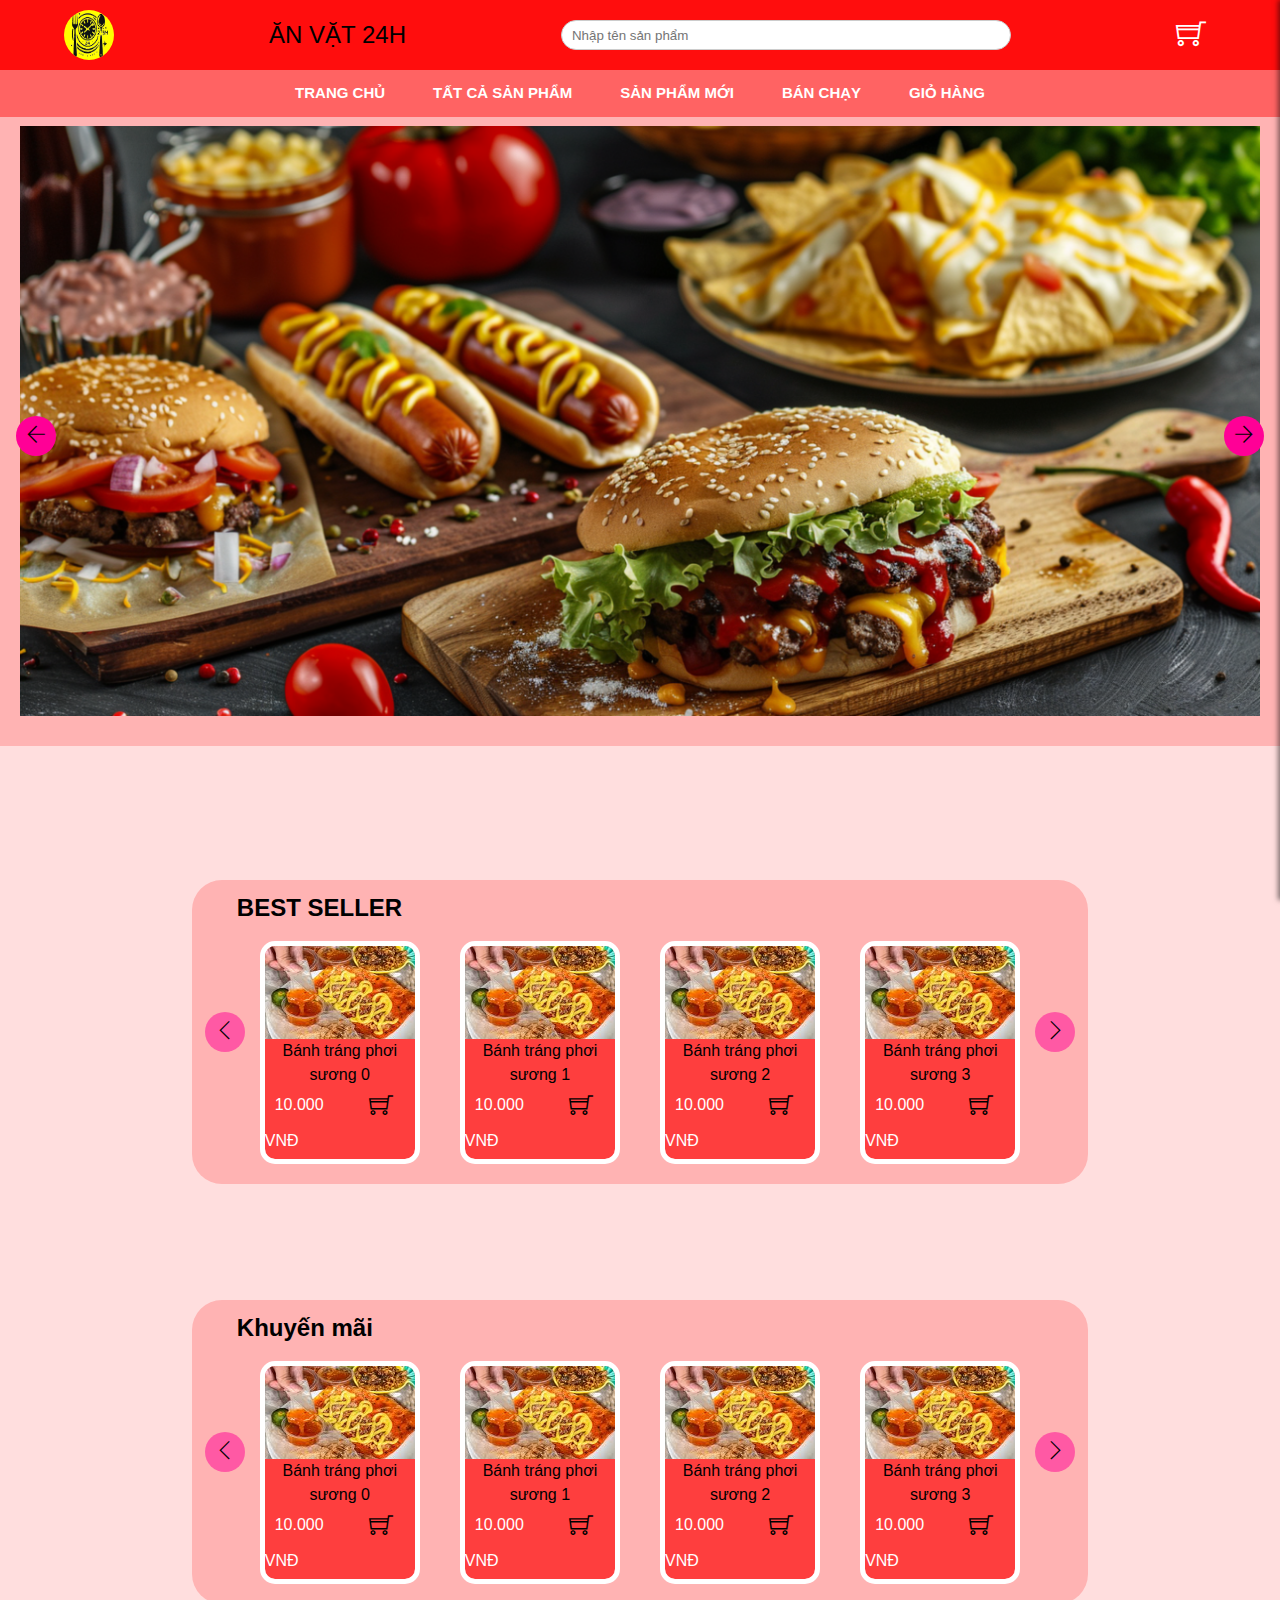
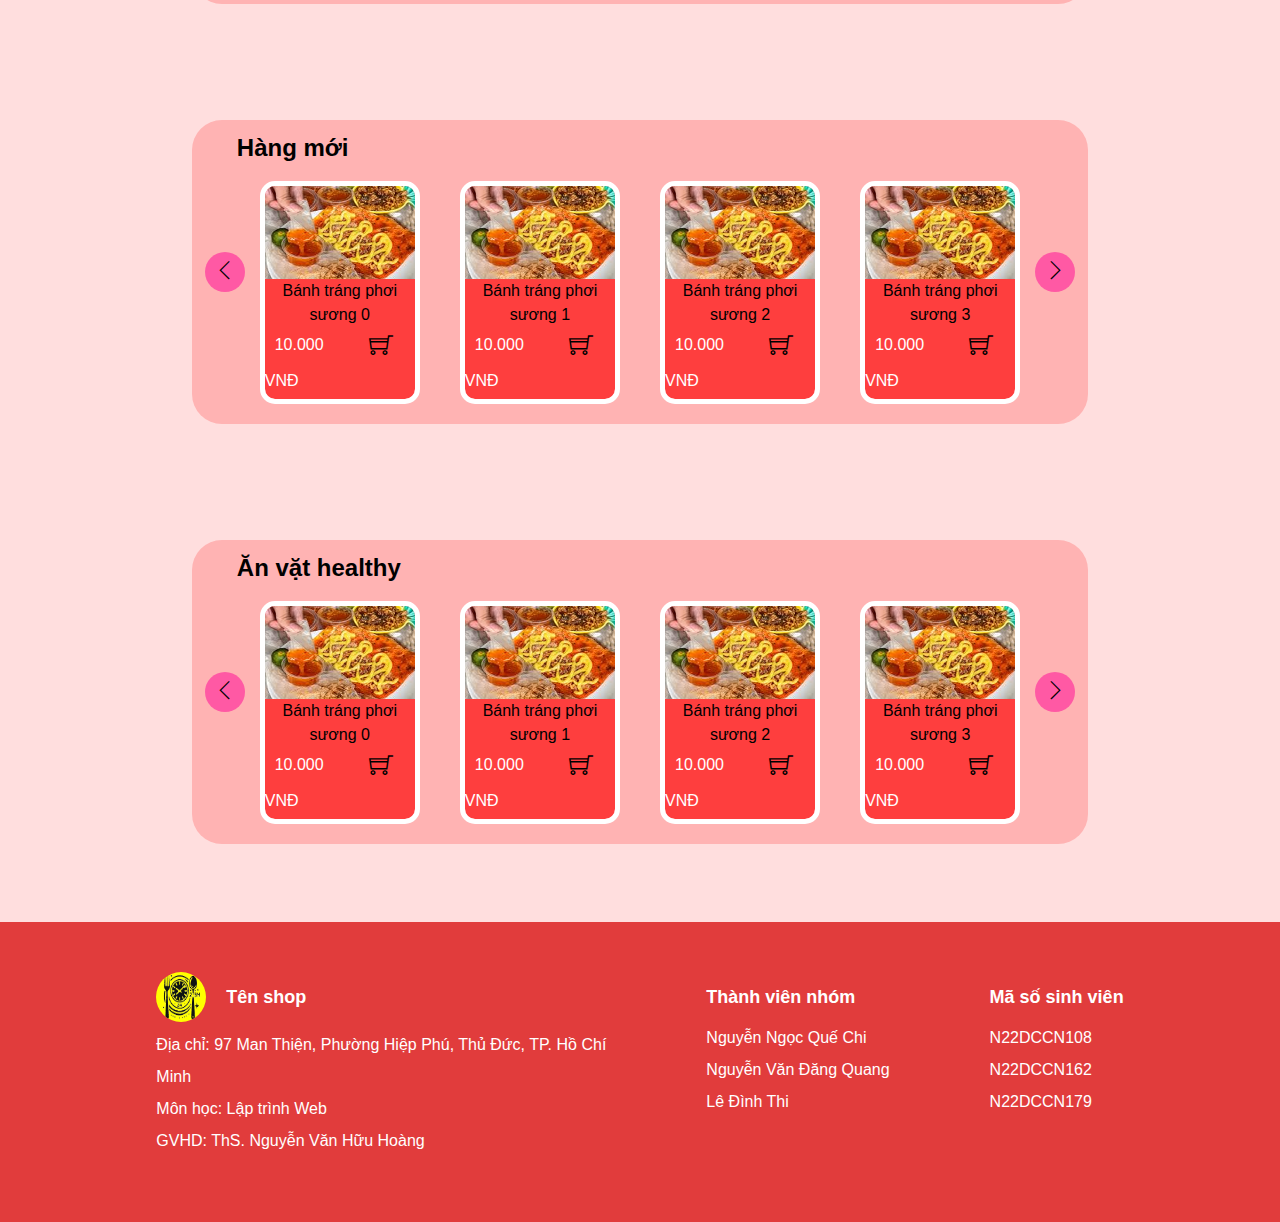
==== commit 9879c4ff: "item quantity in cart" ====
--- a/index.html
+++ b/index.html
@@ -23,7 +23,7 @@
                 <a class="nav-item upper" href="#all-product">Tất cả sản phẩm</a>
                 <a class="nav-item upper" href="#new-product">Sản phẩm mới</a>
                 <a class="nav-item upper" href="#best-sellers">Bán chạy</a>
-                <a class="nav-item upper" href="test.html">Giỏ hàng</a>
+                <a class="nav-item upper" href="giohang.html">Giỏ hàng</a>
             </div>
         </nav>
     </header>
@@ -39,135 +39,9 @@
                 <p>Sản phẩm</p>
             </div>
             <div class="cart-list">
-                <div class="cart-item">
-                    <div class="item-quantity">
-                        <button class="plus-btn">+</button>
-                        <p class="quantity">1</p>
-                        <button class="minus-btn">-</button>
-                    </div>
-                    <img src="" alt="">
-                    <div class="cart-item-info">
-                        <p class="item-name">Bánh tráng phơi sương</p>
-                        <div class="calculate">
-                            <span class="unit-price">10.000đ</span>
-                            x 
-                            <span class="quantity">1</span>
-                        </div>
-                        <p class="total-price">10.000đ</p>
-                    </div>
-                    <button class="remove-btn btn-hover-black-transparent">x</button>
-                </div>
-                <div class="cart-item">
-                    <div class="item-quantity">
-                        <button class="plus-btn">+</button>
-                        <p class="quantity">2</p>
-                        <button class="minus-btn">-</button>
-                    </div>
-                    <img src="" alt="">
-                    <div class="cart-item-info">
-                        <p class="item-name">Bánh tráng phơi sương</p>
-                        <div class="calculate">
-                            <span class="unit-price">10.000đ</span>
-                            x 
-                            <span class="quantity">2</span>
-                        </div>
-                        <p class="total-price">20.000đ</p>
-                    </div>
-                    <button class="remove-btn btn-hover-black-transparent">x</button>
-                </div>
-                <div class="cart-item">
-                    <div class="item-quantity">
-                        <button class="plus-btn">+</button>
-                        <p class="quantity">3</p>
-                        <button class="minus-btn">-</button>
-                    </div>
-                    <img src="" alt="">
-                    <div class="cart-item-info">
-                        <p class="item-name">Bánh tráng phơi sương</p>
-                        <div class="calculate">
-                            <span class="unit-price">10.000đ</span>
-                            x 
-                            <span class="quantity">3</span>
-                        </div>
-                        <p class="total-price">30.000đ</p>
-                    </div>
-                    <button class="remove-btn btn-hover-black-transparent">x</button>
-                </div>
-                <div class="cart-item">
-                    <div class="item-quantity">
-                        <button class="plus-btn">+</button>
-                        <p class="quantity">3</p>
-                        <button class="minus-btn">-</button>
-                    </div>
-                    <img src="" alt="">
-                    <div class="cart-item-info">
-                        <p class="item-name">Bánh tráng phơi sương</p>
-                        <div class="calculate">
-                            <span class="unit-price">10.000đ</span>
-                            x 
-                            <span class="quantity">3</span>
-                        </div>
-                        <p class="total-price">30.000đ</p>
-                    </div>
-                    <button class="remove-btn btn-hover-black-transparent">x</button>
-                </div>
-                <div class="cart-item">
-                    <div class="item-quantity">
-                        <button class="plus-btn">+</button>
-                        <p class="quantity">3</p>
-                        <button class="minus-btn">-</button>
-                    </div>
-                    <img src="" alt="">
-                    <div class="cart-item-info">
-                        <p class="item-name">Bánh tráng phơi sương</p>
-                        <div class="calculate">
-                            <span class="unit-price">10.000đ</span>
-                            x 
-                            <span class="quantity">3</span>
-                        </div>
-                        <p class="total-price">30.000đ</p>
-                    </div>
-                    <button class="remove-btn btn-hover-black-transparent">x</button>
-                </div>
-                <div class="cart-item">
-                    <div class="item-quantity">
-                        <button class="plus-btn">+</button>
-                        <p class="quantity">3</p>
-                        <button class="minus-btn">-</button>
-                    </div>
-                    <img src="" alt="">
-                    <div class="cart-item-info">
-                        <p class="item-name">Bánh tráng phơi sương</p>
-                        <div class="calculate">
-                            <span class="unit-price">10.000đ</span>
-                            x 
-                            <span class="quantity">3</span>
-                        </div>
-                        <p class="total-price">30.000đ</p>
-                    </div>
-                    <button class="remove-btn btn-hover-black-transparent">x</button>
-                </div>
-                <div class="cart-item">
-                    <div class="item-quantity">
-                        <button class="plus-btn">+</button>
-                        <p class="quantity">3</p>
-                        <button class="minus-btn">-</button>
-                    </div>
-                    <img src="" alt="">
-                    <div class="cart-item-info">
-                        <p class="item-name">Bánh tráng phơi sương</p>
-                        <div class="calculate">
-                            <span class="unit-price">10.000đ</span>
-                            x 
-                            <span class="quantity">3</span>
-                        </div>
-                        <p class="total-price">30.000đ</p>
-                    </div>
-                    <button class="remove-btn btn-hover-black-transparent">x</button>
-                </div>
             </div>
             <div class="cart-link">
-                <a href="">Xem giỏ hàng</a>
+                <a href="giohang.html">Xem giỏ hàng</a>
             </div>
         </div>
 
@@ -283,5 +157,6 @@
     <script src="./scripts/slider.js"></script>
     <script src="./scripts/product.js"></script>
     <script src="./scripts/toggle_cart_section.js"></script>
+    <script src="./scripts/home_cart.js"></script>
 </body>
 </html>--- a/assets/css/index.css
+++ b/assets/css/index.css
@@ -429,22 +429,36 @@
     background-color: var(--section-btn-bgc);
 }
 
+/* .test {
+    width: 86%;
+    height: 70%;
+    overflow: hidden;
+}
+
+.test .product-list {
+    width: 100%;
+    height: 100%;
+} */
+
 #product {}
 .product-list {
     position: relative;
     display: flex;
+    justify-content: space-between;
     margin-top: 10px;
-    /* width: 86%; */
+    width: 86%;
     height: 70%;
     padding: 0 10px;
     transition: transform 0.6s ease-in-out;
-    column-count: 4;
-    column-gap: 30px;
+    /* column-gap: 30px; */
     /* border: 1px solid black; */
 }
 
 .product {
-    width: 170px;
+    display: flex;
+    justify-content: center;
+    flex-direction: column;
+    width: 20%;
     min-width: 20%;
     border-radius: 10px;
     overflow: hidden;
@@ -462,6 +476,7 @@
     width: 100%;
     height: 100%;
     transition: 0.3s;
+    /* border-radius: 5px; */
     content: url(../img/banh-trang-phoi-suong.png);
 }
 
@@ -576,7 +591,28 @@
     animation: slide-out-left 5s cubic-bezier(0.250, 0.460, 0.450, 0.940) 0s infinite normal both;
 }
 
-
-
-
-
+@keyframes fade-out-right {0% { transform: translateX(0); opacity: 1; } 100% { transform: translateX(50px); opacity: 0;} }
+
+.fade-out-right-normal { 
+    animation: fade-out-right-normal 0.7s cubic-bezier(0.250, 0.460, 0.450, 0.940) 0s 1 normal both; 
+}
+
+@keyframes fade-out-left {0% { transform: translateX(0); opacity: 1; } 100% { transform: translateX(-50px); opacity: 0;} }
+
+.fade-out-left-normal { 
+    animation: fade-out-left-normal 0.7s cubic-bezier(0.250, 0.460, 0.450, 0.940) 0s 1 normal both; 
+}
+
+@keyframes fade-in-right {0% { transform: translateX(50px); opacity: 0; } 100% { transform: translateX(0); opacity: 1;} }
+
+.fade-in-right-normal { 
+    animation: fade-in-right-normal 0.6s cubic-bezier(0.390, 0.575, 0.565, 1.000) 0s 1 normal both; 
+}
+
+@keyframes fade-in-left {0% { transform: translateX(-50px); opacity: 0; } 100% { transform: translateX(0); opacity: 1;} }
+
+.fade-in-left-normal { 
+    animation: fade-in-left-normal 0.6s cubic-bezier(0.390, 0.575, 0.565, 1.000) 0s 1 normal both; 
+}
+
+
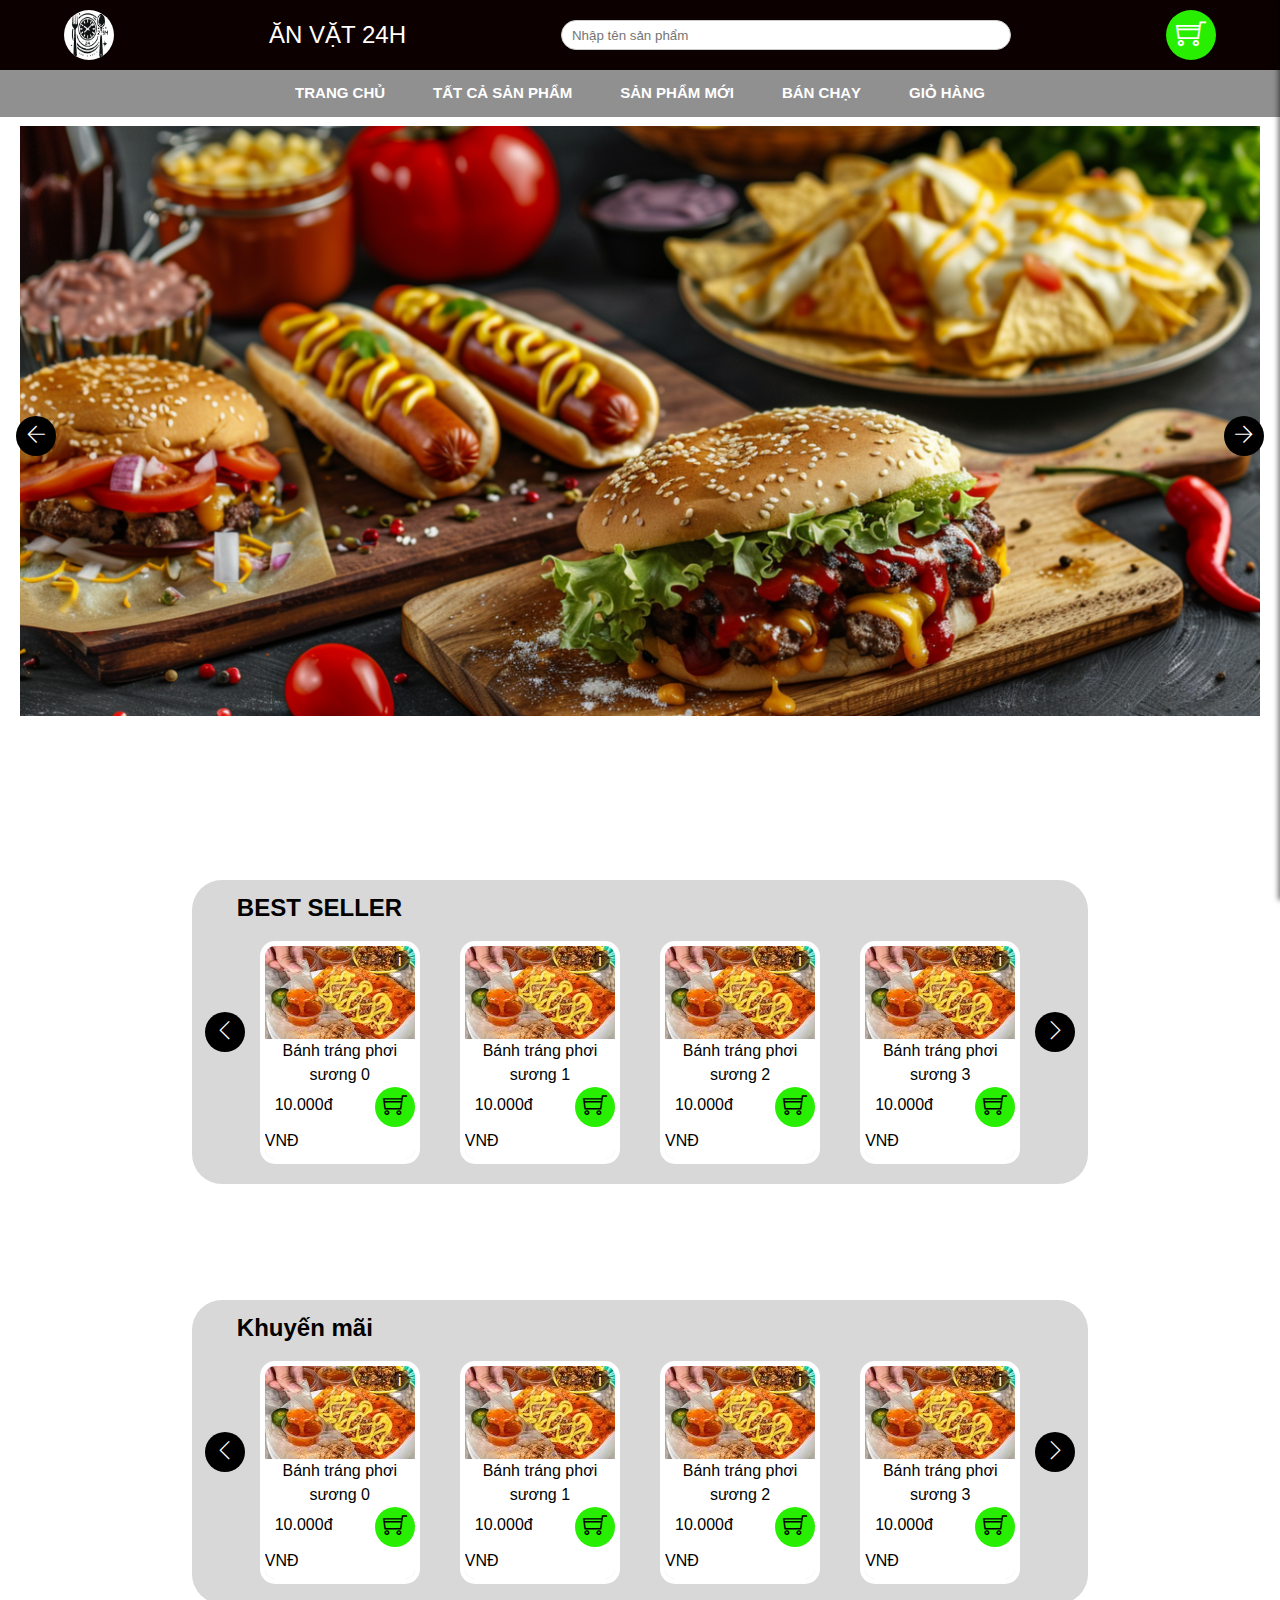
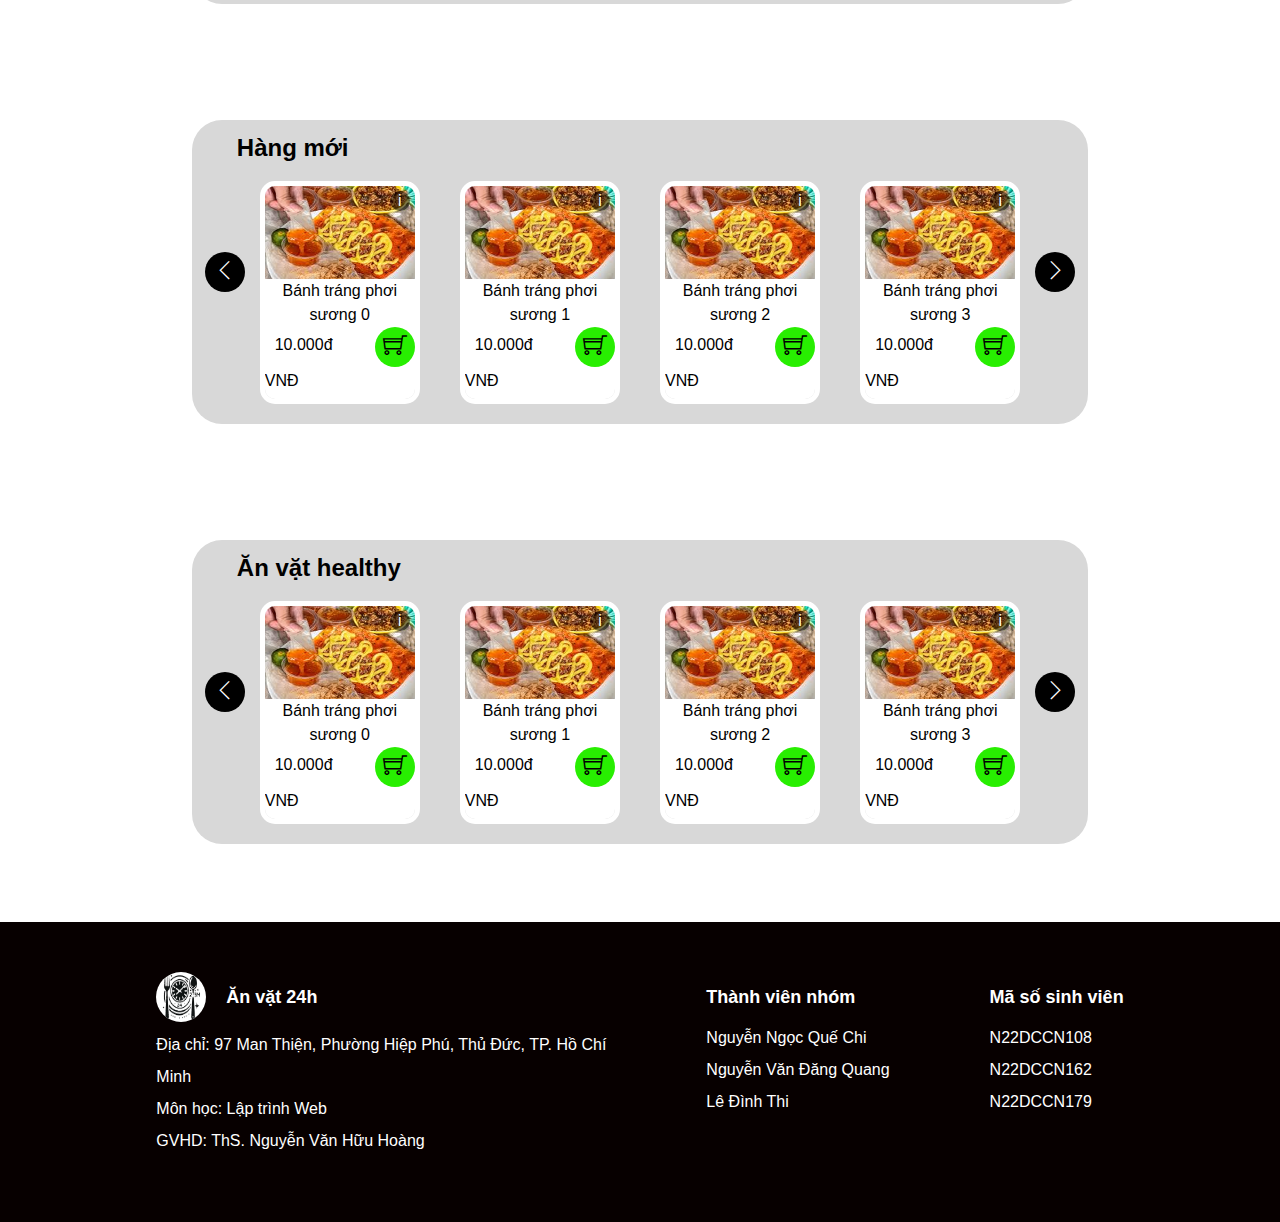
==== commit 01d719bf: "debris" ====
--- a/index.html
+++ b/index.html
@@ -20,9 +20,9 @@
         <nav>
             <div class="nav-container">
                 <a class="nav-item upper" href="#">Trang chủ</a>
-                <a class="nav-item upper" href="#all-product">Tất cả sản phẩm</a>
-                <a class="nav-item upper" href="#new-product">Sản phẩm mới</a>
-                <a class="nav-item upper" href="#best-sellers">Bán chạy</a>
+                <a class="nav-item upper" href="#">Tất cả sản phẩm</a>
+                <a class="nav-item upper" href="#hang-moi">Sản phẩm mới</a>
+                <a class="nav-item upper" href="#best-seller">Bán chạy</a>
                 <a class="nav-item upper" href="giohang.html">Giỏ hàng</a>
             </div>
         </nav>
@@ -62,7 +62,7 @@
             </div>
         </div>
 
-        <div class="section">
+        <div class="section" id="best-seller">
             <div class="section-content-container">
                 <div class="section-title upper">Best seller</div>
                 <div class="product-list"></div>
@@ -76,7 +76,7 @@
                 </button>
             </div>
         </div>
-        <div class="section">
+        <div class="section" id="khuyen-mai">
             <div class="section-content-container">
                 <div class="section-title">Khuyến mãi</div>
                 <div class="product-list"></div>
@@ -90,7 +90,7 @@
                 </button>
             </div>
         </div>
-        <div class="section">
+        <div class="section" id="hang-moi">
             <div class="section-content-container">
                 <div class="section-title">Hàng mới</div>
                 <div class="product-list"></div>
@@ -104,7 +104,7 @@
                 </button>
             </div>
         </div>
-        <div class="section">
+        <div class="section" id="healthy">
             <div class="section-content-container">
                 <div class="section-title">Ăn vặt healthy</div>
                 <div class="product-list"></div>
@@ -124,7 +124,7 @@
         <div class="footer-column">
             <div class="footer-column-title">
                 <img src="" alt="logo" class="logo">
-                <p>Tên shop</p>
+                <p>Ăn vặt 24h</p>
             </div>
             <ul>
                 <li>Địa chỉ: 97 Man Thiện, Phường Hiệp Phú, Thủ Đức, TP. Hồ Chí Minh</li>
--- a/assets/css/index.css
+++ b/assets/css/index.css
@@ -6,22 +6,23 @@
 
 :root {
     /* bgc = background-color */
-    --header-bgc: #FF0D0D;
-    --nav-bar-bgc: #FF6363;
-    --nav-item-hover-bgc: #C83838;
-    --nav-item-focus-bgc: #CA0000;
-    --section-bgc: #FFB3B3;
-    --body-bgc: #FFDEDE;
-    --footer-bgc: #E13C3C;
-    --slider-bgc: #FFB3B3;
-    --section-content-container-bgc: #FFB3B3;
-    --product-bgc: #FE3E3E;
-    --logo-bgc: yellow;
-    --slider-btn-bgc: rgb(255, 0, 150);
-    --section-btn-bgc: rgba(255, 0, 150, 0.5);
-    --search-bar-focus-bgc: blueviolet;
-    --invisible-black: rgba(0, 0, 0, 0);
-    --hover-btn: rgba(0, 0, 0, 0.1);
+    --header-bgc: #0c0000; /*đầu*/
+    --nav-bar-bgc: #919090; /*menu*/
+    --nav-item-hover-bgc: #464444; /*hover menu*/
+    --nav-item-focus-bgc: #0c0000; /*click menu*/
+    --section-bgc: #fd3d02;
+    --body-bgc: #ffffff; /*nền product*/
+    --footer-bgc: #070000; 
+    --slider-bgc: #ffffff; /*nền đầu*/
+    --nav-bar-bgc: #919090; /*menu*/
+    --section-content-container-bgc:  #d8d8d8; /*background khung product*/
+    --product-bgc: #ffffff; /*nền product*/
+    --logo-bgc: #ffffff;
+    --slider-btn-bgc: rgb(0, 0, 0); /*nút <> ở đầu*/
+    --section-btn-bgc: rgb(0, 0, 0); /*nút <> ở các product*/
+    --search-bar-focus-bgc: rgb(150, 148, 148); /*viền khung tìm kiếm*/
+    --invisible-black: rgb(40, 238, 1); /*giỏ hàng*/
+    --hover-btn: rgb(125, 233, 103); /*hover giỏ hàng*/
 }
 
 .hover-scale:hover {
@@ -92,6 +93,7 @@
     height: 50px;
     margin: 0 auto;
     width: 90%;
+    color: white;
 }
 
 .logo {
@@ -127,7 +129,6 @@
     width: 50px;
     height: 50px;
     font-size: 30px;
-    /* background-color: white; */
     color: white;
 }
 
@@ -160,7 +161,6 @@
     text-align: center;
     padding: 12px 24px;
     color: white;
-    /* background-color: black; */
 }
 
 .nav-item:hover {
@@ -168,7 +168,6 @@
 }
 
 .nav-item:focus {
-    /* color: ; */
     background-color: var(--nav-item-focus-bgc);
 }
 
@@ -222,8 +221,6 @@
     height: 40px;
     font-size: 26px;
     border-radius: 50%;
-    /* color: rgb(255, 216, 216); */
-    /* background-color: rgb(255, 75, 75); */
 }
 
 .close-cart-btn {
@@ -377,6 +374,7 @@
     width: 40px;
     height: 40px;
     font-size: 20px;
+    color: white;
     background-color: var(--slider-btn-bgc);
 }
 
@@ -411,7 +409,6 @@
     text-align: left;
     position: relative;
     top: 10px;
-    /* border: 1px solid black; */
 }
 
 .section-btn-container {
@@ -426,19 +423,9 @@
     height: 40px;
     font-size: 20px;
     transition: 0.2s;
+    color: white;
     background-color: var(--section-btn-bgc);
 }
-
-/* .test {
-    width: 86%;
-    height: 70%;
-    overflow: hidden;
-}
-
-.test .product-list {
-    width: 100%;
-    height: 100%;
-} */
 
 #product {}
 .product-list {
@@ -450,8 +437,6 @@
     height: 70%;
     padding: 0 10px;
     transition: transform 0.6s ease-in-out;
-    /* column-gap: 30px; */
-    /* border: 1px solid black; */
 }
 
 .product {
@@ -468,7 +453,6 @@
 }
 
 .product:hover {
-    /* transform: translateY(-20px); */
     transition: 0.3s ease-out;
 }
 
@@ -476,7 +460,6 @@
     width: 100%;
     height: 100%;
     transition: 0.3s;
-    /* border-radius: 5px; */
     content: url(../img/banh-trang-phoi-suong.png);
 }
 
@@ -507,7 +490,6 @@
     grid-area: price;
     font-size: 16px;
     line-height: 36px;
-    color: white;
     text-align: left;
     text-indent: 10px;
 }
@@ -517,7 +499,7 @@
     width: 40px;
     height: 40px;
     font-size: 24px;
-    /* padding-bottom: 10px; */
+    justify-self: end;
 }
 
 #footer {}
@@ -616,3 +598,23 @@
 }
 
 
+.info-icon {
+    position: absolute;
+    top: 5px;
+    right: 5px;
+    background-color: rgba(0, 0, 0, 0.5); /* Màu nền bán trong suốt */
+    color: white;
+    font-size: 16px;
+    border-radius: 50%;
+    width: 20px;
+    height: 20px;
+    display: flex;
+    justify-content: center;
+    align-items: center;
+    cursor: pointer;
+}
+
+.info-icon:hover {
+    background-color: rgba(0, 0, 0, 0.7); /* Tối màu nền khi hover */
+}
+
